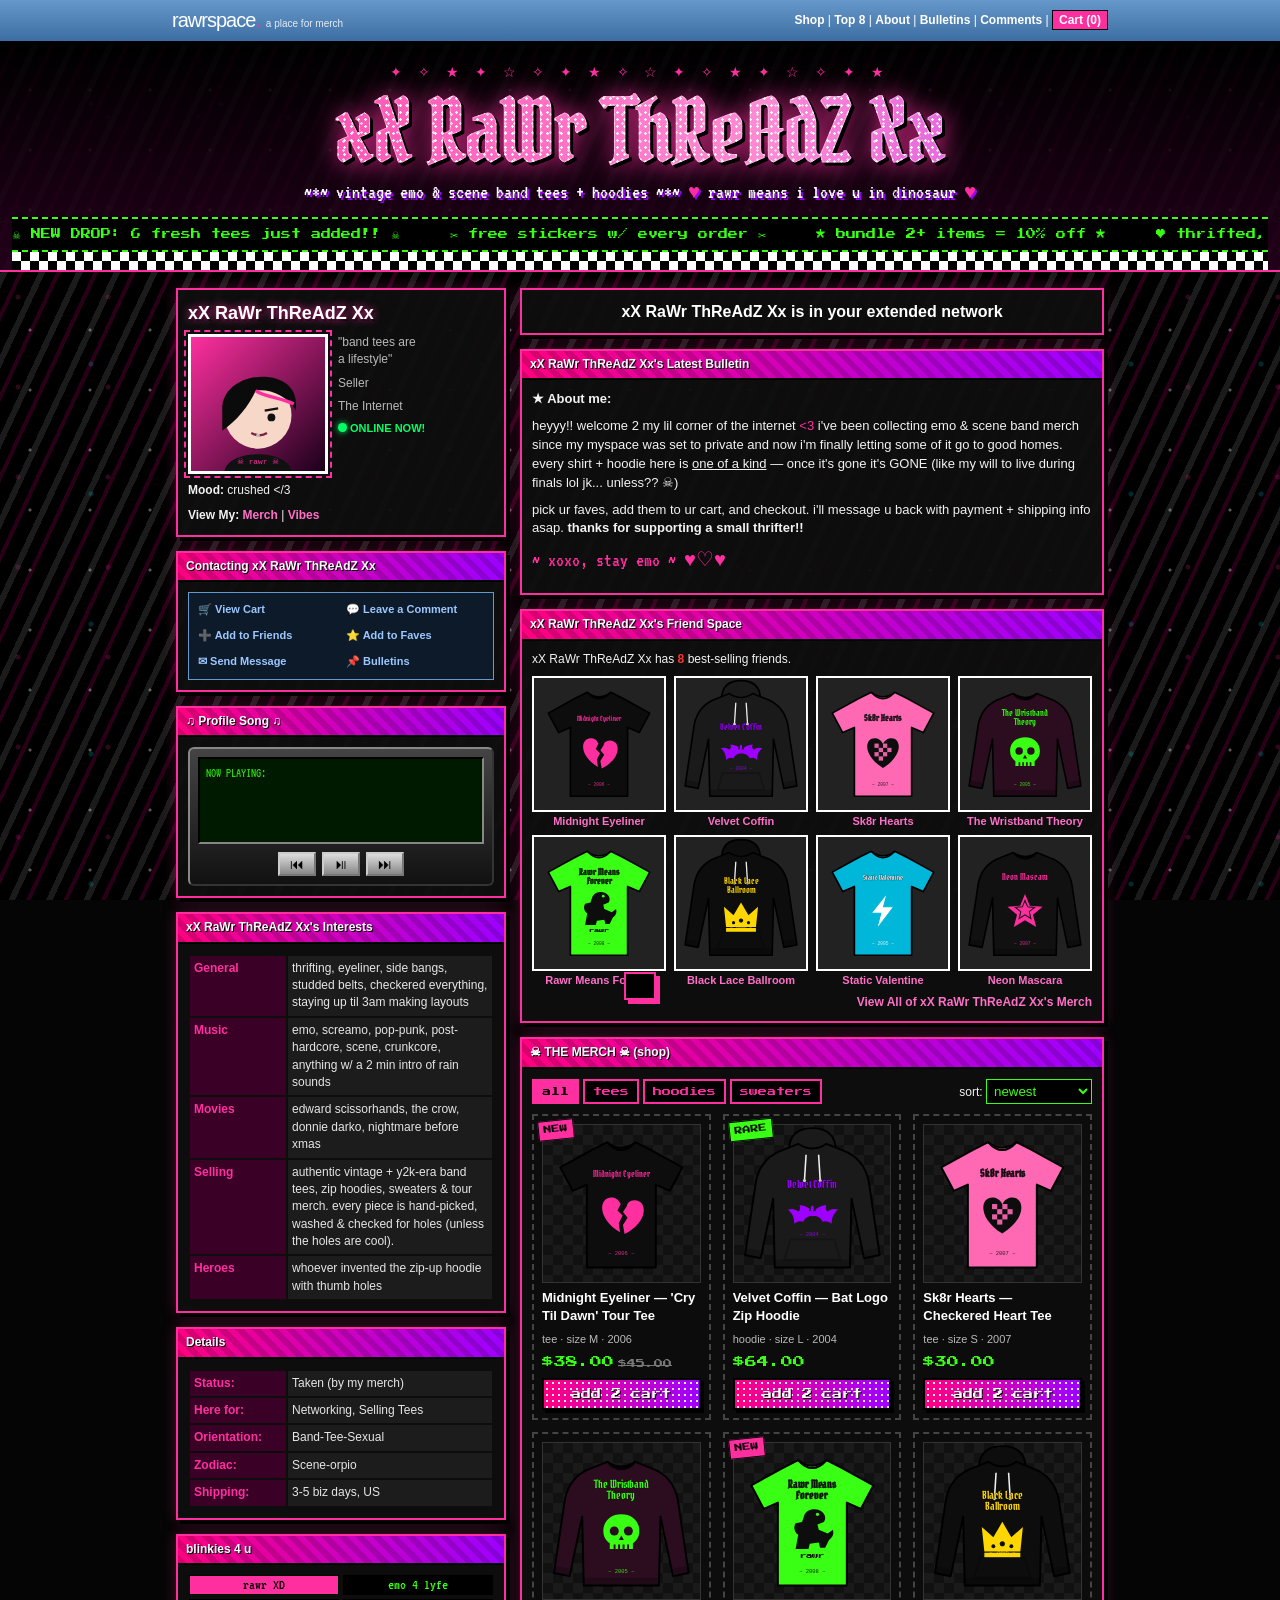
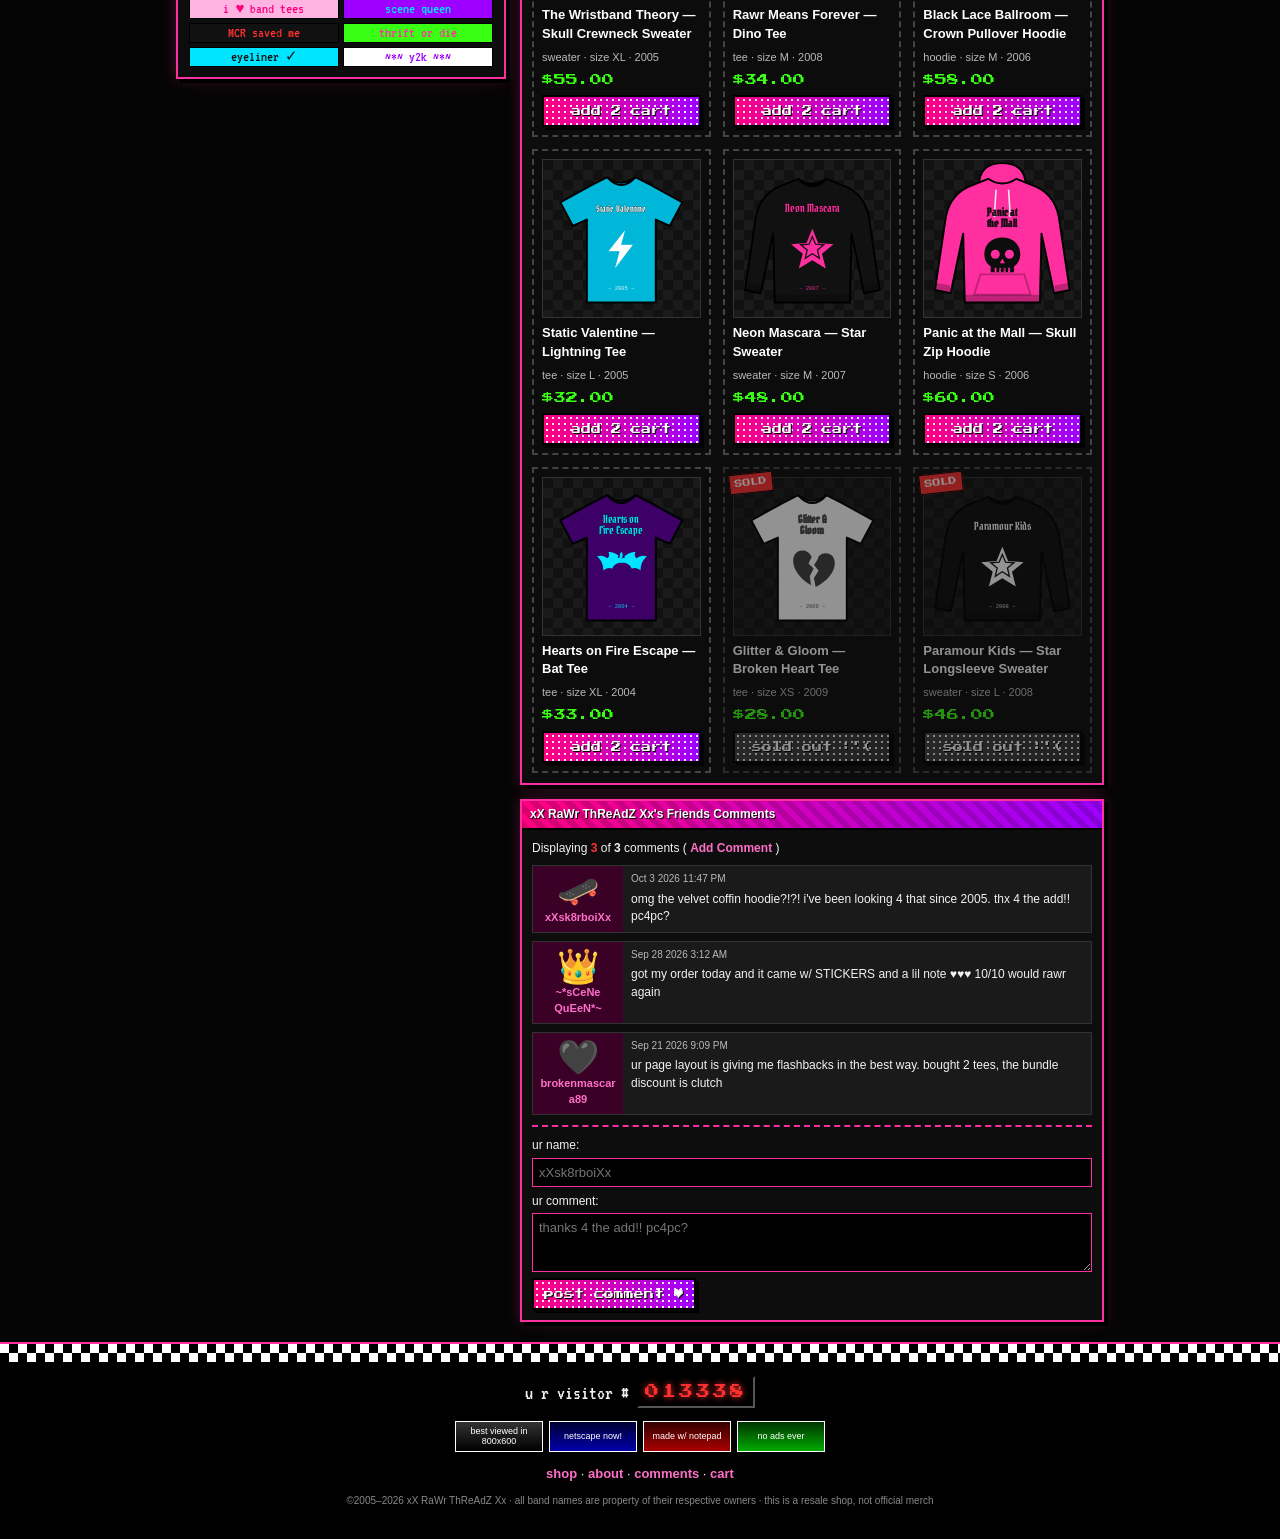
==== index.html @ 500e33b3 "Add y2k emo/scene MySpace-style merch shop Static site with profile layout, Top 8, filterable shop g" ====
<!DOCTYPE html>
<html lang="en">
<head>
<meta charset="UTF-8">
<meta name="viewport" content="width=device-width, initial-scale=1.0">
<title>xX~ RaWr ThReAdZ ~Xx :: emo band tees &amp; hoodies</title>
<meta name="description" content="y2k emo / scene band tees and hoodies. vintage, thrifted, loved. rawr means i love you in dinosaur.">
<link rel="preconnect" href="https://fonts.googleapis.com">
<link href="https://fonts.googleapis.com/css2?family=Pirata+One&family=Press+Start+2P&family=VT323&display=swap" rel="stylesheet">
<link rel="stylesheet" href="style.css">
</head>
<body>

<div id="sparkle-layer" aria-hidden="true"></div>

<!-- fake myspace top bar -->
<div class="topbar">
  <div class="topbar-inner">
    <span class="logo-ms">rawrspace<span class="dot">.</span><small>a place for merch</small></span>
    <nav class="toplinks">
      <a href="#shop">Shop</a> |
      <a href="#top8">Top 8</a> |
      <a href="#about">About</a> |
      <a href="#bulletin">Bulletins</a> |
      <a href="#comments">Comments</a> |
      <a href="#" class="cart-link" data-open-cart>Cart (<span class="cart-count">0</span>)</a>
    </nav>
  </div>
</div>

<!-- header -->
<header class="banner">
  <div class="stars-row" aria-hidden="true">✦ ✧ ★ ✦ ☆ ✧ ✦ ★ ✧ ☆ ✦ ✧ ★ ✦ ☆ ✧ ✦ ★</div>
  <h1 class="glitter-title" data-text="xX RaWr ThReAdZ Xx">xX RaWr ThReAdZ Xx</h1>
  <p class="subtitle">~*~ vintage emo &amp; scene band tees + hoodies ~*~ <span class="blink">♥</span> rawr means i love u in dinosaur <span class="blink">♥</span></p>
  <div class="marquee" aria-label="announcements">
    <div class="marquee-track">
      <span>☠ NEW DROP: 6 fresh tees just added!! ☠</span>
      <span>✂ free stickers w/ every order ✂</span>
      <span>★ bundle 2+ items = 10% off ★</span>
      <span>♥ thrifted, washed &amp; packed w/ luv ♥</span>
      <span>☠ NEW DROP: 6 fresh tees just added!! ☠</span>
      <span>✂ free stickers w/ every order ✂</span>
      <span>★ bundle 2+ items = 10% off ★</span>
      <span>♥ thrifted, washed &amp; packed w/ luv ♥</span>
    </div>
  </div>
  <div class="checker" aria-hidden="true"></div>
</header>

<main class="profile">

  <!-- LEFT COLUMN -->
  <aside class="col-left">

    <section class="box profile-card">
      <h2 class="name-tag">xX RaWr ThReAdZ Xx</h2>
      <div class="pfp-wrap">
        <div class="pfp" aria-label="profile picture">
          <svg viewBox="0 0 120 120" role="img" aria-label="emo kid with side bangs">
            <defs>
              <linearGradient id="pfpbg" x1="0" y1="0" x2="1" y2="1">
                <stop offset="0" stop-color="#ff2fa0"/><stop offset="1" stop-color="#1a001a"/>
              </linearGradient>
            </defs>
            <rect width="120" height="120" fill="url(#pfpbg)"/>
            <circle cx="60" cy="70" r="30" fill="#f6d7c8"/>
            <path d="M28 66 C 26 30, 92 24, 94 58 L 94 66 C 86 52, 70 46, 58 48 C 52 62, 40 76, 28 84 Z" fill="#0b0b0b"/>
            <path d="M58 48 C 66 54, 80 54, 92 60" stroke="#ff2fa0" stroke-width="3" fill="none"/>
            <circle cx="72" cy="72" r="3.5" fill="#111"/>
            <path d="M66 66 l12 -2" stroke="#111" stroke-width="2"/>
            <path d="M54 86 q8 4 14 0" stroke="#7a2140" stroke-width="2" fill="none"/>
            <circle cx="60" cy="88" r="1.6" fill="#c0c0c0"/>
            <path d="M30 120 C 34 100, 86 100, 90 120 Z" fill="#111"/>
            <text x="60" y="114" text-anchor="middle" font-size="7" fill="#ff2fa0" font-family="monospace">☠ rawr ☠</text>
          </svg>
        </div>
        <ul class="pfp-info">
          <li>"band tees are<br>a lifestyle"</li>
          <li>Seller</li>
          <li>The Internet</li>
          <li class="online"><span class="online-dot"></span> ONLINE NOW!</li>
        </ul>
      </div>
      <p class="mood"><b>Mood:</b> <span id="mood">angsty</span> <span id="mood-emoji">:'(</span></p>
      <p class="view-more"><b>View My:</b> <a href="#shop">Merch</a> | <a href="#about">Vibes</a></p>
    </section>

    <section class="box contact-box">
      <h3 class="box-head">Contacting xX RaWr ThReAdZ Xx</h3>
      <div class="contact-grid">
        <a href="#" data-open-cart>🛒 View Cart</a>
        <a href="#comments">💬 Leave a Comment</a>
        <a href="#" id="add-friend">➕ Add to Friends</a>
        <a href="#shop">⭐ Add to Faves</a>
        <a href="#" id="msg-link">✉ Send Message</a>
        <a href="#bulletin">📌 Bulletins</a>
      </div>
    </section>

    <section class="box">
      <h3 class="box-head">♫ Profile Song ♫</h3>
      <div class="player">
        <div class="player-screen">
          <div class="np-label">NOW PLAYING:</div>
          <div class="np-song"><span id="np-text">the black parade is dead (but my closet isn't)</span></div>
          <div class="eq" aria-hidden="true"><i></i><i></i><i></i><i></i><i></i><i></i><i></i><i></i></div>
        </div>
        <div class="player-btns">
          <button type="button" id="prev-song" aria-label="previous song">⏮</button>
          <button type="button" id="play-song" aria-label="play or pause">⏯</button>
          <button type="button" id="next-song" aria-label="next song">⏭</button>
        </div>
      </div>
    </section>

    <section class="box" id="about">
      <h3 class="box-head">xX RaWr ThReAdZ Xx's Interests</h3>
      <table class="interests">
        <tr><th>General</th><td>thrifting, eyeliner, side bangs, studded belts, checkered everything, staying up til 3am making layouts</td></tr>
        <tr><th>Music</th><td>emo, screamo, pop-punk, post-hardcore, scene, crunkcore, anything w/ a 2 min intro of rain sounds</td></tr>
        <tr><th>Movies</th><td>edward scissorhands, the crow, donnie darko, nightmare before xmas</td></tr>
        <tr><th>Selling</th><td>authentic vintage + y2k-era band tees, zip hoodies, sweaters &amp; tour merch. every piece is hand-picked, washed &amp; checked for holes (unless the holes are cool).</td></tr>
        <tr><th>Heroes</th><td>whoever invented the zip-up hoodie with thumb holes</td></tr>
      </table>
    </section>

    <section class="box">
      <h3 class="box-head">Details</h3>
      <table class="interests">
        <tr><th>Status:</th><td>Taken (by my merch)</td></tr>
        <tr><th>Here for:</th><td>Networking, Selling Tees</td></tr>
        <tr><th>Orientation:</th><td>Band-Tee-Sexual</td></tr>
        <tr><th>Zodiac:</th><td>Scene-orpio</td></tr>
        <tr><th>Shipping:</th><td>3-5 biz days, US</td></tr>
      </table>
    </section>

    <section class="box blinkies-box">
      <h3 class="box-head">blinkies 4 u</h3>
      <div class="blinkies">
        <span class="blinkie b1">rawr XD</span>
        <span class="blinkie b2">emo 4 lyfe</span>
        <span class="blinkie b3">i ♥ band tees</span>
        <span class="blinkie b4">scene queen</span>
        <span class="blinkie b5">MCR saved me</span>
        <span class="blinkie b6">thrift or die</span>
        <span class="blinkie b7">eyeliner ✓</span>
        <span class="blinkie b8">~*~ y2k ~*~</span>
      </div>
    </section>

  </aside>

  <!-- RIGHT COLUMN -->
  <div class="col-right">

    <section class="box network-box">
      <p class="network">xX RaWr ThReAdZ Xx is in your extended network</p>
    </section>

    <section class="box" id="bulletin">
      <h3 class="box-head">xX RaWr ThReAdZ Xx's Latest Bulletin</h3>
      <div class="blurb">
        <p><b>★ About me:</b></p>
        <p>heyyy!! welcome 2 my lil corner of the internet <span class="blink">&lt;3</span> i've been collecting emo &amp; scene band merch since my myspace was set to private and now i'm finally letting some of it go to good homes. every shirt + hoodie here is <u>one of a kind</u> — once it's gone it's GONE (like my will to live during finals lol jk... unless?? ☠)</p>
        <p>pick ur faves, add them to ur cart, and checkout. i'll message u back with payment + shipping info asap. <b>thanks for supporting a small thrifter!!</b></p>
        <p class="sig">~ xoxo, stay emo ~ <span class="sig-hearts">♥♡♥</span></p>
      </div>
    </section>

    <section class="box" id="top8">
      <h3 class="box-head">xX RaWr ThReAdZ Xx's Friend Space</h3>
      <p class="top8-count">xX RaWr ThReAdZ Xx has <b class="hot">8</b> best-selling friends.</p>
      <div class="top8" id="top8-grid"></div>
      <p class="view-all"><a href="#shop">View All of xX RaWr ThReAdZ Xx's Merch</a></p>
    </section>

    <section class="box" id="shop">
      <h3 class="box-head">☠ THE MERCH ☠ (shop)</h3>
      <div class="shop-controls">
        <div class="filters" role="group" aria-label="filter items">
          <button type="button" class="filter active" data-filter="all">all</button>
          <button type="button" class="filter" data-filter="tee">tees</button>
          <button type="button" class="filter" data-filter="hoodie">hoodies</button>
          <button type="button" class="filter" data-filter="sweater">sweaters</button>
        </div>
        <label class="sort">sort:
          <select id="sort">
            <option value="new">newest</option>
            <option value="low">$ low → high</option>
            <option value="high">$ high → low</option>
          </select>
        </label>
      </div>
      <div class="shop-grid" id="shop-grid"></div>
    </section>

    <section class="box" id="comments">
      <h3 class="box-head">xX RaWr ThReAdZ Xx's Friends Comments</h3>
      <p class="top8-count">Displaying <b class="hot" id="comment-count">0</b> of <b id="comment-total">0</b> comments ( <a href="#comment-form">Add Comment</a> )</p>
      <div id="comment-list"></div>
      <form id="comment-form" class="comment-form">
        <label>ur name: <input type="text" id="c-name" maxlength="30" placeholder="xXsk8rboiXx" required></label>
        <label>ur comment: <textarea id="c-text" maxlength="300" rows="3" placeholder="thanks 4 the add!! pc4pc?" required></textarea></label>
        <button type="submit" class="btn-glitter">post comment ♥</button>
      </form>
    </section>

  </div>
</main>

<footer class="footer">
  <div class="checker" aria-hidden="true"></div>
  <div class="counter-wrap">
    <span>u r visitor #</span>
    <span class="counter" id="counter">000000</span>
  </div>
  <p class="badges">
    <span class="badge">best viewed in 800x600</span>
    <span class="badge">netscape now!</span>
    <span class="badge">made w/ notepad</span>
    <span class="badge">no ads ever</span>
  </p>
  <p class="foot-links"><a href="#shop">shop</a> · <a href="#about">about</a> · <a href="#comments">comments</a> · <a href="#" data-open-cart>cart</a></p>
  <p class="copy">©2005–<span id="year"></span> xX RaWr ThReAdZ Xx · all band names are property of their respective owners · this is a resale shop, not official merch</p>
</footer>

<!-- cart drawer -->
<div class="cart-overlay" id="cart-overlay" hidden></div>
<aside class="cart" id="cart" aria-label="shopping cart" aria-hidden="true">
  <div class="cart-head">
    <span>☠ ur cart ☠</span>
    <button type="button" class="cart-close" id="cart-close" aria-label="close cart">✖</button>
  </div>
  <div class="cart-items" id="cart-items"></div>
  <div class="cart-foot">
    <div class="cart-line"><span>subtotal</span><span id="cart-subtotal">$0.00</span></div>
    <div class="cart-line discount" id="discount-line" hidden><span>bundle 10% off ♥</span><span id="cart-discount">-$0.00</span></div>
    <div class="cart-line"><span>shipping</span><span id="cart-shipping">$0.00</span></div>
    <div class="cart-line total"><span>TOTAL</span><span id="cart-total">$0.00</span></div>
    <button type="button" class="btn-glitter checkout" id="checkout">checkout xD</button>
    <p class="cart-note">ur order gets sent to me &amp; i'll reply w/ payment info (paypal / venmo / cashapp) ♥</p>
  </div>
</aside>

<!-- product modal -->
<div class="modal" id="modal" hidden>
  <div class="modal-box" role="dialog" aria-modal="true" aria-labelledby="modal-title">
    <div class="modal-titlebar">
      <span id="modal-title">item.exe</span>
      <button type="button" class="win-btn" id="modal-close" aria-label="close">✖</button>
    </div>
    <div class="modal-body" id="modal-body"></div>
  </div>
</div>

<div class="toast" id="toast" role="status" aria-live="polite"></div>

<script src="script.js"></script>
</body>
</html>
---- style.css ----
/* ~*~ RaWr ThReAdZ ~*~ hand-coded w/ luv ~*~ */

:root {
  --pink: #ff2fa0;
  --hot: #ff0080;
  --lime: #39ff14;
  --cyan: #00e5ff;
  --purple: #9d00ff;
  --black: #0a0a0a;
  --ink: #111;
  --box: #141414;
  --box-head: #ff2fa0;
  --text: #f2f2f2;
  --muted: #b9b9b9;
  --link: #ff6fc8;
  --ms-blue: #6698cb;
}

* { box-sizing: border-box; }

html { scroll-behavior: smooth; }

body {
  margin: 0;
  color: var(--text);
  font-family: Verdana, Tahoma, Arial, sans-serif;
  font-size: 13px;
  line-height: 1.45;
  background-color: #050505;
  /* zebra / checker / stars all at once bc why not */
  background-image:
    radial-gradient(circle at 20% 30%, rgba(255,47,160,.18) 0 2px, transparent 3px),
    radial-gradient(circle at 70% 80%, rgba(0,229,255,.18) 0 2px, transparent 3px),
    radial-gradient(circle at 50% 50%, rgba(255,255,255,.35) 0 1px, transparent 2px),
    repeating-linear-gradient(115deg, #000 0 14px, #1b1b1b 14px 20px, #000 20px 30px, #2a0018 30px 34px);
  background-size: 90px 90px, 130px 130px, 60px 60px, auto;
  background-attachment: fixed;
  overflow-x: hidden;
  cursor: url("data:image/svg+xml;utf8,<svg xmlns='http://www.w3.org/2000/svg' width='24' height='24'><text y='18' font-size='18'>🖤</text></svg>") 4 4, auto;
}

a { color: var(--link); text-decoration: none; font-weight: bold; }
a:hover { color: var(--lime); text-decoration: underline wavy; }

#sparkle-layer { position: fixed; inset: 0; pointer-events: none; z-index: 999; overflow: hidden; }
.sparkle {
  position: absolute;
  font-size: 14px;
  animation: sparkle-fall 900ms ease-out forwards;
  text-shadow: 0 0 6px currentColor;
}
@keyframes sparkle-fall {
  to { transform: translateY(40px) scale(.2) rotate(180deg); opacity: 0; }
}

/* ===== top bar ===== */
.topbar {
  background: linear-gradient(#3b5998, #2b4170);
  background: linear-gradient(#6698cb, #3d6ea3);
  border-bottom: 3px solid #000;
}
.topbar-inner {
  max-width: 960px;
  margin: 0 auto;
  padding: 6px 12px;
  display: flex;
  flex-wrap: wrap;
  align-items: center;
  justify-content: space-between;
  gap: 6px;
}
.logo-ms {
  font-family: Arial Black, Arial, sans-serif;
  font-size: 20px;
  color: #fff;
  letter-spacing: -1px;
}
.logo-ms .dot { color: var(--pink); }
.logo-ms small { font-family: Verdana, sans-serif; font-size: 10px; letter-spacing: 0; margin-left: 6px; opacity: .85; }
.toplinks { color: #fff; font-size: 12px; }
.toplinks a { color: #fff; }
.toplinks a:hover { color: var(--lime); }
.cart-link { background: var(--pink); padding: 2px 6px; border: 1px solid #000; }

/* ===== banner ===== */
.banner {
  text-align: center;
  padding: 18px 12px 0;
  background: linear-gradient(180deg, rgba(0,0,0,.85), rgba(40,0,30,.85));
  border-bottom: 2px solid var(--pink);
}
.stars-row {
  color: var(--pink);
  letter-spacing: 6px;
  white-space: nowrap;
  overflow: hidden;
  font-size: 14px;
  animation: hue 4s linear infinite;
}
@keyframes hue { to { filter: hue-rotate(360deg); } }

.glitter-title {
  font-family: "Pirata One", "Old English Text MT", serif;
  font-weight: 400;
  font-size: clamp(38px, 9vw, 86px);
  margin: 6px 0 2px;
  line-height: 1;
  background:
    radial-gradient(circle, #fff 0 1px, transparent 1.5px) 0 0 / 7px 7px,
    radial-gradient(circle, #ffd1ec 0 1px, transparent 1.5px) 3px 4px / 9px 9px,
    linear-gradient(90deg, #ff2fa0, #ff8ad4, #9d00ff, #00e5ff, #39ff14, #ff2fa0);
  background-size: 7px 7px, 9px 9px, 300% 100%;
  -webkit-background-clip: text;
  background-clip: text;
  color: transparent;
  -webkit-text-stroke: 1px rgba(255,255,255,.4);
  filter: drop-shadow(3px 3px 0 #000) drop-shadow(0 0 12px rgba(255,47,160,.7));
  animation: glitter 3s linear infinite, shimmer 1.2s steps(2) infinite;
}
@keyframes glitter { to { background-position: 0 0, 3px 4px, 300% 0; } }
@keyframes shimmer { 50% { -webkit-text-stroke-color: rgba(255,255,255,.9); } }

.subtitle {
  font-family: "VT323", monospace;
  font-size: 20px;
  color: #fff;
  margin: 4px 0 10px;
  text-shadow: 2px 2px 0 var(--purple);
}
.blink { animation: blink 1s steps(1) infinite; color: var(--pink); }
@keyframes blink { 50% { opacity: 0; } }

.marquee {
  overflow: hidden;
  background: #000;
  border-top: 2px dashed var(--lime);
  border-bottom: 2px dashed var(--lime);
  font-family: "Press Start 2P", monospace;
  font-size: 10px;
  color: var(--lime);
  padding: 8px 0;
}
.marquee-track {
  display: inline-flex;
  gap: 50px;
  white-space: nowrap;
  animation: scroll 28s linear infinite;
}
.marquee:hover .marquee-track { animation-play-state: paused; }
@keyframes scroll { from { transform: translateX(0); } to { transform: translateX(-50%); } }

.checker {
  height: 18px;
  background:
    conic-gradient(#000 25%, #fff 0 50%, #000 0 75%, #fff 0) 0 0 / 18px 18px;
}

/* ===== layout ===== */
.profile {
  max-width: 960px;
  margin: 16px auto;
  padding: 0 16px;
  display: grid;
  grid-template-columns: 330px 1fr;
  gap: 14px;
  align-items: start;
}
.col-left, .col-right { display: flex; flex-direction: column; gap: 14px; min-width: 0; }

.box {
  background: rgba(14,14,14,.94);
  border: 2px solid var(--pink);
  box-shadow: 4px 4px 0 #000, 0 0 14px rgba(255,47,160,.25);
  padding: 10px;
}
.box-head {
  margin: -10px -10px 10px;
  padding: 5px 8px;
  font-size: 12px;
  font-weight: bold;
  color: #fff;
  background:
    repeating-linear-gradient(45deg, rgba(0,0,0,.15) 0 6px, transparent 6px 12px),
    linear-gradient(90deg, var(--hot), var(--purple));
  border-bottom: 2px solid #000;
  text-shadow: 1px 1px 0 #000;
}

/* profile card */
.name-tag {
  margin: 0 0 8px;
  font-size: 18px;
  color: #fff;
  text-shadow: 0 0 8px var(--pink), 2px 2px 0 #000;
}
.pfp-wrap { display: flex; gap: 10px; }
.pfp {
  flex: 0 0 140px;
  height: 140px;
  border: 3px solid #fff;
  outline: 2px dashed var(--pink);
  outline-offset: 2px;
  overflow: hidden;
}
.pfp svg { width: 100%; height: 100%; display: block; }
.pfp-info { list-style: none; margin: 0; padding: 0; font-size: 12px; color: var(--muted); }
.pfp-info li { margin-bottom: 6px; }
.online { color: #00ff66 !important; font-weight: bold; font-size: 11px; }
.online-dot {
  display: inline-block; width: 9px; height: 9px; border-radius: 50%;
  background: #00ff66; box-shadow: 0 0 6px #00ff66; animation: blink 1.2s steps(1) infinite;
}
.mood, .view-more { margin: 8px 0 0; font-size: 12px; }

.contact-grid {
  display: grid;
  grid-template-columns: 1fr 1fr;
  gap: 4px;
  border: 1px solid var(--ms-blue);
  padding: 6px;
  background: #0d1a2a;
}
.contact-grid a { font-size: 11px; color: #9cc8ff; padding: 3px; }
.contact-grid a:hover { background: #18304d; }

/* player */
.player {
  background: linear-gradient(#444, #111);
  border: 2px outset #888;
  padding: 8px;
  border-radius: 6px;
}
.player-screen {
  background: #001a00;
  border: 2px inset #333;
  padding: 6px;
  font-family: "VT323", monospace;
  color: var(--lime);
  font-size: 18px;
  overflow: hidden;
}
.np-label { font-size: 13px; opacity: .8; }
.np-song { white-space: nowrap; overflow: hidden; }
.np-song span { display: inline-block; padding-left: 100%; animation: scroll-song 10s linear infinite; }
.player.paused .np-song span, .player.paused .eq i { animation-play-state: paused; }
@keyframes scroll-song { to { transform: translateX(-100%); } }
.eq { display: flex; gap: 3px; align-items: flex-end; height: 22px; margin-top: 4px; }
.eq i { flex: 1; background: linear-gradient(var(--pink), var(--lime)); animation: eq .6s ease-in-out infinite alternate; }
.eq i:nth-child(2n) { animation-duration: .45s; }
.eq i:nth-child(3n) { animation-duration: .8s; }
.eq i:nth-child(5n) { animation-duration: .35s; }
@keyframes eq { from { height: 10%; } to { height: 100%; } }
.player-btns { display: flex; justify-content: center; gap: 6px; margin-top: 8px; }
.player-btns button {
  font-size: 14px; background: linear-gradient(#ddd, #888); border: 2px outset #ccc;
  padding: 2px 10px; cursor: pointer;
}
.player-btns button:active { border-style: inset; }

/* interests table */
.interests { width: 100%; border-collapse: separate; border-spacing: 2px; font-size: 12px; }
.interests th {
  width: 32%;
  text-align: left;
  vertical-align: top;
  background: #3a0026;
  color: var(--pink);
  padding: 4px;
}
.interests td { background: #1c1c1c; padding: 4px; color: #e6e6e6; }

/* blinkies */
.blinkies { display: flex; flex-wrap: wrap; gap: 4px; justify-content: center; }
.blinkie {
  width: 150px; height: 20px; line-height: 18px;
  font-family: "VT323", monospace; font-size: 15px; text-align: center;
  border: 1px solid #000;
  animation: blinkie 0.8s steps(1) infinite;
}
.b1 { --a: #ff2fa0; --b: #000; } .b2 { --a: #000; --b: #39ff14; }
.b3 { --a: #ffb3e0; --b: #ff0080; } .b4 { --a: #9d00ff; --b: #00e5ff; }
.b5 { --a: #111; --b: #ff3030; } .b6 { --a: #39ff14; --b: #ff2fa0; }
.b7 { --a: #00e5ff; --b: #111; } .b8 { --a: #fff; --b: #9d00ff; }
.blinkie { background: var(--a); color: var(--b); }
@keyframes blinkie { 50% { background: var(--b); color: var(--a); } }

/* right column */
.network-box { text-align: center; }
.network { margin: 0; font-size: 16px; font-weight: bold; color: #fff; }

.blurb p { margin: 0 0 8px; }
.sig { font-family: "VT323", monospace; font-size: 20px; color: var(--pink); }
.sig-hearts { animation: blink 1s steps(1) infinite; }

.top8-count { margin: 0 0 8px; font-size: 12px; }
.hot { color: #ff3333; }

.top8 { display: grid; grid-template-columns: repeat(4, 1fr); gap: 8px; }
.friend {
  text-align: center;
  font-size: 11px;
  cursor: pointer;
  background: none;
  border: none;
  color: var(--link);
  padding: 0;
  font-family: inherit;
}
.friend .thumb {
  aspect-ratio: 1;
  border: 2px solid #fff;
  margin-bottom: 3px;
  background: #222;
  transition: transform .15s;
}
.friend:hover .thumb { transform: rotate(-3deg) scale(1.05); border-color: var(--lime); }
.friend b { display: block; overflow: hidden; text-overflow: ellipsis; white-space: nowrap; }
.view-all { text-align: right; margin: 8px 0 0; font-size: 12px; }

/* shop */
.shop-controls {
  display: flex; flex-wrap: wrap; justify-content: space-between; align-items: center;
  gap: 8px; margin-bottom: 10px;
}
.filters { display: flex; flex-wrap: wrap; gap: 4px; }
.filter {
  font-family: "Press Start 2P", monospace; font-size: 9px;
  background: #000; color: var(--pink); border: 2px solid var(--pink);
  padding: 6px 8px; cursor: pointer;
}
.filter.active, .filter:hover { background: var(--pink); color: #000; }
.sort { font-size: 12px; }
.sort select { background: #000; color: var(--lime); border: 1px solid var(--lime); font-family: inherit; padding: 3px; }

.shop-grid { display: grid; grid-template-columns: repeat(auto-fill, minmax(170px, 1fr)); gap: 12px; }
.card {
  background: #0c0c0c;
  border: 2px dashed #444;
  padding: 8px;
  display: flex; flex-direction: column; gap: 6px;
  position: relative;
  transition: border-color .15s, transform .15s;
}
.card:hover { border-color: var(--lime); transform: translateY(-2px); }
.card .img {
  aspect-ratio: 1;
  background:
    conic-gradient(#1a1a1a 25%, #111 0 50%, #1a1a1a 0 75%, #111 0) 0 0 / 20px 20px;
  border: 1px solid #333;
  cursor: zoom-in;
  display: block; width: 100%; padding: 0;
}
.card .img svg { width: 100%; height: 100%; display: block; }
.card h4 { margin: 0; font-size: 13px; color: #fff; }
.card .meta { font-size: 11px; color: var(--muted); }
.card .price { font-family: "Press Start 2P", monospace; font-size: 12px; color: var(--lime); }
.card .price s { color: #777; font-size: 9px; margin-left: 4px; }
.tag {
  position: absolute; top: 4px; left: 4px; z-index: 1;
  font-family: "Press Start 2P", monospace; font-size: 8px;
  padding: 3px 5px; background: var(--pink); color: #000; border: 1px solid #000;
  transform: rotate(-6deg);
}
.tag.sold { background: #ff3030; color: #fff; }
.tag.rare { background: var(--lime); }
.card.is-sold { opacity: .55; }
.card.is-sold .img { filter: grayscale(1); }

.btn-glitter {
  font-family: "Press Start 2P", monospace;
  font-size: 10px;
  color: #fff;
  padding: 9px 10px;
  border: 2px solid #000;
  cursor: pointer;
  text-shadow: 1px 1px 0 #000;
  background:
    radial-gradient(circle, rgba(255,255,255,.9) 0 1px, transparent 1.5px) 0 0 / 6px 6px,
    linear-gradient(90deg, var(--hot), var(--purple), var(--hot));
  background-size: 6px 6px, 200% 100%;
  box-shadow: 3px 3px 0 #000;
  animation: btn-shine 2s linear infinite;
}
.btn-glitter:hover { filter: brightness(1.2); }
.btn-glitter:active { transform: translate(2px, 2px); box-shadow: 1px 1px 0 #000; }
.btn-glitter:disabled { filter: grayscale(1); cursor: not-allowed; animation: none; }
@keyframes btn-shine { to { background-position: 6px 6px, 200% 0; } }

/* comments */
.comment {
  display: grid; grid-template-columns: 90px 1fr; gap: 0;
  margin-bottom: 8px; border: 1px solid #333;
}
.comment .who {
  background: #3a0026; padding: 6px; text-align: center; font-size: 11px;
  word-break: break-word;
}
.comment .who .av { font-size: 34px; display: block; line-height: 1.1; }
.comment .what { background: #1a1a1a; padding: 6px 8px; font-size: 12px; }
.comment .when { color: var(--muted); font-size: 10px; display: block; margin-bottom: 4px; }
.comment-form { display: flex; flex-direction: column; gap: 6px; margin-top: 10px; border-top: 2px dashed var(--pink); padding-top: 10px; }
.comment-form label { display: flex; flex-direction: column; gap: 3px; font-size: 12px; }
.comment-form input, .comment-form textarea {
  font-family: inherit; font-size: 13px;
  background: #000; color: var(--lime); border: 1px solid var(--pink); padding: 6px;
}
.comment-form button { align-self: flex-start; }

/* footer */
.footer {
  text-align: center;
  background: rgba(0,0,0,.9);
  border-top: 2px solid var(--pink);
  padding-bottom: 20px;
  margin-top: 20px;
}
.counter-wrap { margin: 14px 0 8px; font-family: "VT323", monospace; font-size: 20px; }
.counter {
  display: inline-block;
  background: #000; color: #ff3030;
  font-family: "Press Start 2P", monospace; font-size: 14px;
  border: 2px inset #555; padding: 4px 6px; letter-spacing: 3px;
  text-shadow: 0 0 6px #ff3030;
}
.badges { display: flex; flex-wrap: wrap; justify-content: center; gap: 6px; padding: 0 12px; }
.badge {
  width: 88px; height: 31px; display: inline-flex; align-items: center; justify-content: center;
  font-size: 9px; line-height: 1.1; text-align: center; padding: 2px;
  border: 1px solid #fff; background: linear-gradient(#333, #000); color: #fff;
}
.badge:nth-child(2) { background: linear-gradient(#003, #00a); }
.badge:nth-child(3) { background: linear-gradient(#300, #a00); }
.badge:nth-child(4) { background: linear-gradient(#030, #0a0); }
.foot-links { margin: 8px 0; }
.copy { font-size: 10px; color: #888; padding: 0 16px; }

/* cart drawer */
.cart-overlay { position: fixed; inset: 0; background: rgba(0,0,0,.6); z-index: 50; }
.cart {
  position: fixed; top: 0; right: 0; bottom: 0;
  width: min(380px, 100%);
  background: #0b0b0b;
  border-left: 3px solid var(--pink);
  z-index: 51;
  transform: translateX(100%);
  transition: transform .25s ease;
  display: flex; flex-direction: column;
}
.cart.open { transform: translateX(0); }
.cart-head {
  display: flex; justify-content: space-between; align-items: center;
  padding: 12px; font-family: "Press Start 2P", monospace; font-size: 12px;
  background: linear-gradient(90deg, var(--hot), var(--purple));
  border-bottom: 2px solid #000;
}
.cart-close { background: #000; color: #fff; border: 1px solid #fff; cursor: pointer; font-size: 14px; padding: 2px 7px; }
.cart-items { flex: 1; overflow-y: auto; padding: 10px; }
.cart-empty { text-align: center; color: var(--muted); font-family: "VT323", monospace; font-size: 22px; margin-top: 40px; }
.cart-item {
  display: grid; grid-template-columns: 60px 1fr auto; gap: 8px; align-items: center;
  border-bottom: 1px dashed #333; padding: 8px 0;
}
.cart-item .ci-img { width: 60px; height: 60px; background: #1a1a1a; border: 1px solid #333; }
.cart-item .ci-img svg { width: 100%; height: 100%; display: block; }
.cart-item .ci-name { font-size: 12px; font-weight: bold; }
.cart-item .ci-meta { font-size: 11px; color: var(--muted); }
.cart-item .ci-price { font-family: "Press Start 2P", monospace; font-size: 10px; color: var(--lime); text-align: right; }
.ci-remove { background: none; border: none; color: #ff5a5a; cursor: pointer; font-size: 11px; padding: 0; margin-top: 4px; font-family: inherit; }
.cart-foot { padding: 12px; border-top: 2px solid var(--pink); background: #111; }
.cart-line { display: flex; justify-content: space-between; font-size: 12px; margin-bottom: 4px; }
.cart-line.discount { color: var(--lime); }
.cart-line.total { font-family: "Press Start 2P", monospace; font-size: 12px; color: var(--pink); margin: 8px 0 10px; }
.checkout { width: 100%; font-size: 12px; padding: 12px; }
.cart-note { font-size: 10px; color: var(--muted); margin: 8px 0 0; text-align: center; }

/* modal (windows xp-ish) */
.modal {
  position: fixed; inset: 0; z-index: 60;
  background: rgba(0,0,0,.7);
  display: flex; align-items: center; justify-content: center;
  padding: 16px;
}
.modal[hidden] { display: none; }
.modal-box {
  width: min(680px, 100%);
  max-height: 92vh; overflow-y: auto;
  background: #ece9d8;
  color: #111;
  border: 3px solid #0a246a;
  border-radius: 8px 8px 0 0;
  box-shadow: 8px 8px 0 #000;
}
.modal-titlebar {
  display: flex; justify-content: space-between; align-items: center;
  background: linear-gradient(#0a5fd8, #0941a8);
  color: #fff; font-weight: bold; padding: 5px 6px 5px 10px;
  font-family: Tahoma, sans-serif; font-size: 13px;
  position: sticky; top: 0;
}
.win-btn {
  background: linear-gradient(#e86a4b, #c63d1e); color: #fff;
  border: 1px solid #fff; border-radius: 3px; cursor: pointer; font-size: 12px; padding: 1px 6px;
}
.modal-body { display: grid; grid-template-columns: 1fr 1fr; gap: 14px; padding: 14px; }
.modal-body .m-img {
  border: 2px inset #aaa;
  background: conic-gradient(#222 25%, #161616 0 50%, #222 0 75%, #161616 0) 0 0 / 24px 24px;
}
.modal-body .m-img svg { width: 100%; display: block; }
.modal-body h3 { margin: 0 0 4px; font-size: 18px; }
.modal-body .m-price { font-family: "Press Start 2P", monospace; color: #c4006a; font-size: 14px; margin: 6px 0; }
.modal-body .m-desc { font-size: 12px; }
.modal-body dl { display: grid; grid-template-columns: auto 1fr; gap: 2px 8px; font-size: 12px; margin: 8px 0; }
.modal-body dt { font-weight: bold; }
.modal-body dd { margin: 0; }
.modal-body .btn-glitter { width: 100%; margin-top: 6px; }

/* toast */
.toast {
  position: fixed; left: 50%; bottom: 20px; transform: translateX(-50%) translateY(120px);
  background: #000; color: var(--lime); border: 2px solid var(--pink);
  font-family: "Press Start 2P", monospace; font-size: 10px; padding: 12px 14px;
  z-index: 80; transition: transform .25s; box-shadow: 4px 4px 0 var(--pink);
  max-width: calc(100% - 32px); text-align: center;
}
.toast.show { transform: translateX(-50%) translateY(0); }

/* phones ~ the 2005 version of this site did NOT do this lol */
@media (max-width: 760px) {
  .profile { grid-template-columns: 1fr; }
  .col-right { order: -1; }
  .col-left { order: 0; }
  .topbar-inner { justify-content: center; text-align: center; }
  .toplinks { font-size: 11px; }
  .modal-body { grid-template-columns: 1fr; }
}
@media (max-width: 420px) {
  .top8 { grid-template-columns: repeat(2, 1fr); }
  .shop-grid { grid-template-columns: 1fr 1fr; gap: 8px; }
  .card .price { font-size: 10px; }
  .pfp { flex-basis: 110px; height: 110px; }
  .blinkie { width: calc(50% - 4px); }
}

@media (prefers-reduced-motion: reduce) {
  *, *::before, *::after { animation: none !important; transition: none !important; }
}
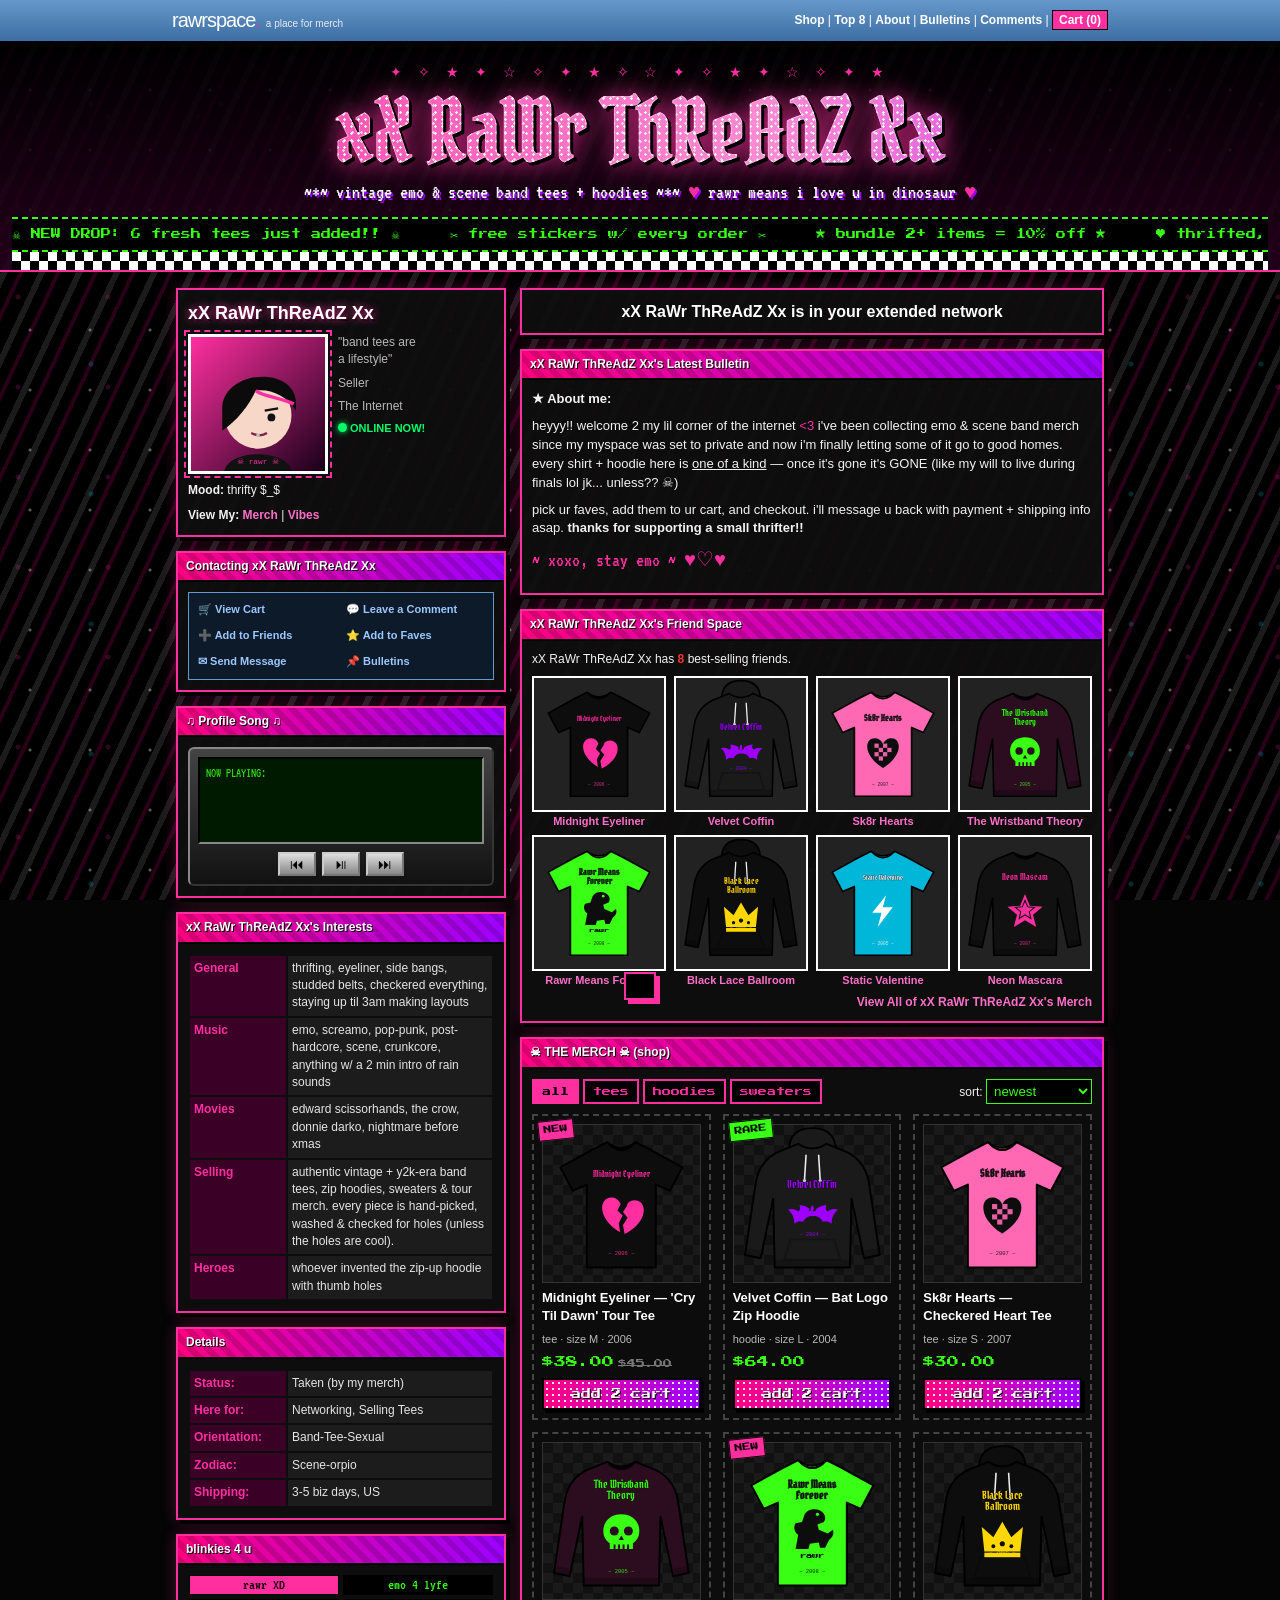
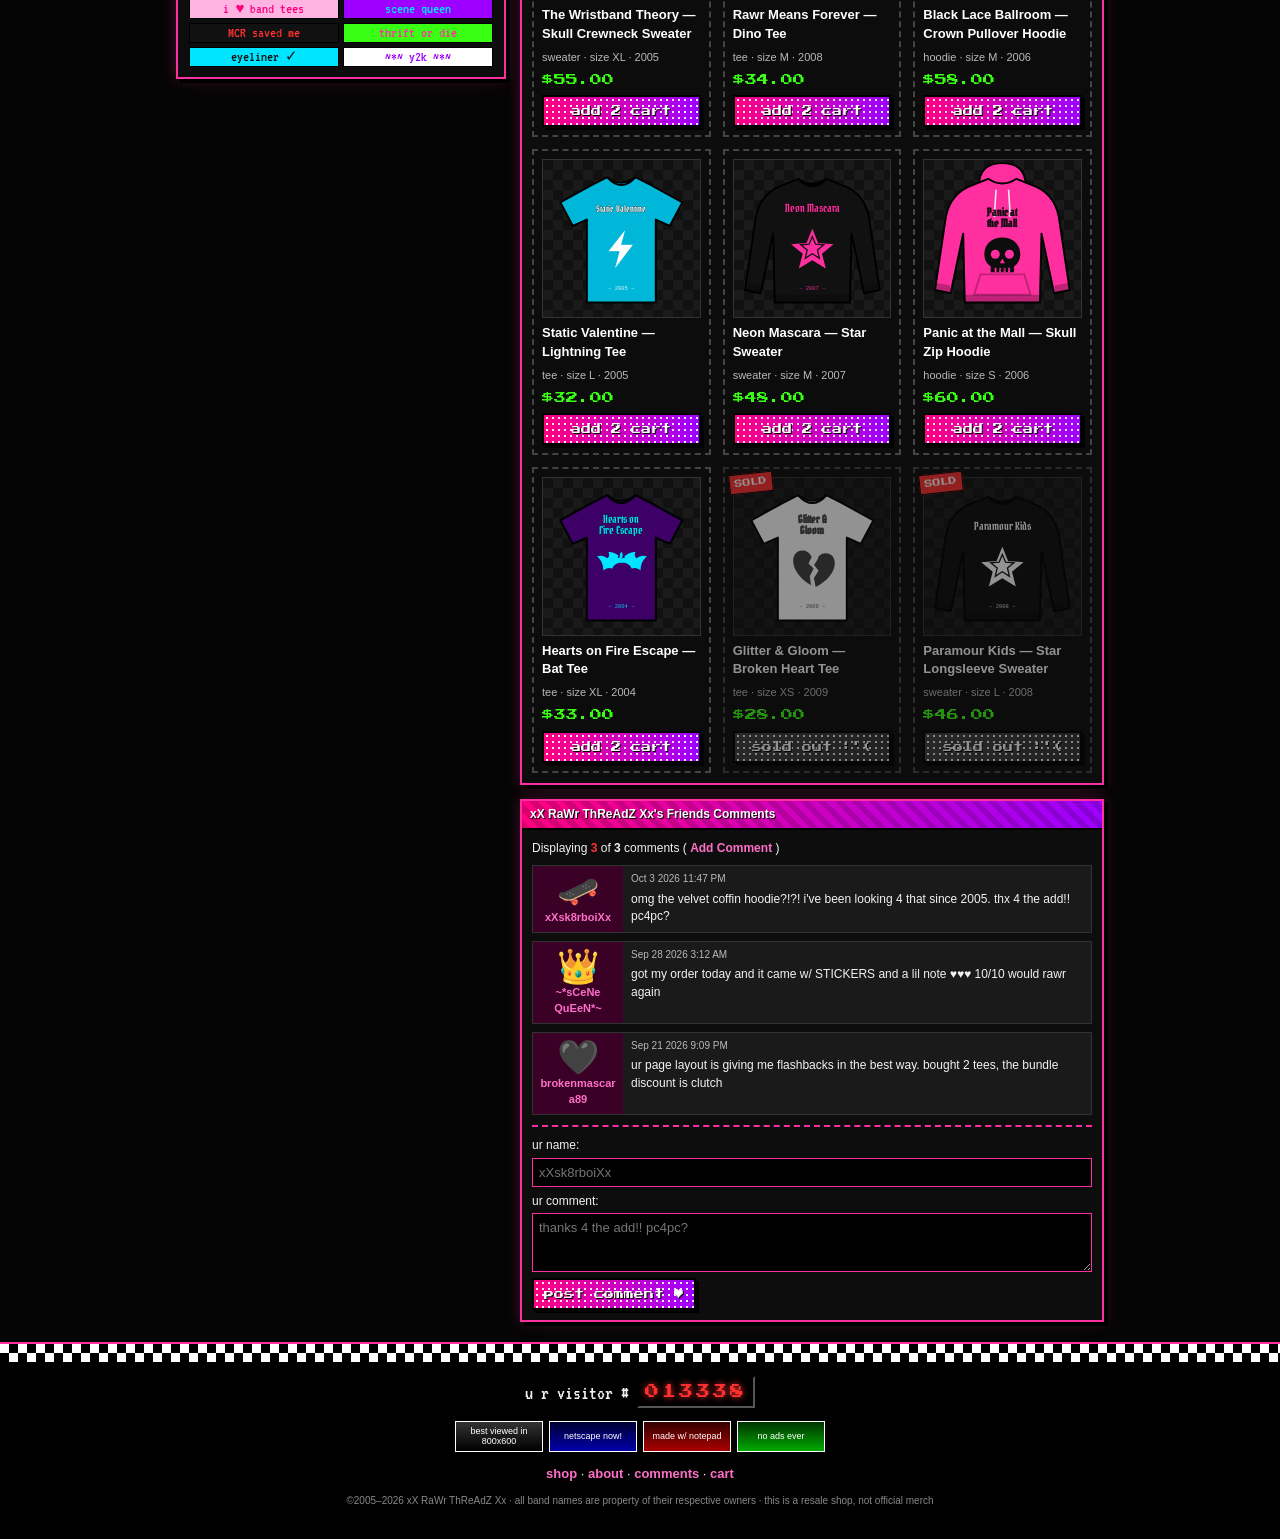
==== commit 820b22ba: "Show order summary with copy button at checkout Email-app links don't open for every buyer, so check" ====
--- a/index.html
+++ b/index.html
@@ -240,7 +240,7 @@
     <div class="cart-line"><span>shipping</span><span id="cart-shipping">$0.00</span></div>
     <div class="cart-line total"><span>TOTAL</span><span id="cart-total">$0.00</span></div>
     <button type="button" class="btn-glitter checkout" id="checkout">checkout xD</button>
-    <p class="cart-note">ur order gets sent to me &amp; i'll reply w/ payment info (paypal / venmo / cashapp) ♥</p>
+    <p class="cart-note">send me ur order &amp; i'll reply w/ payment info (paypal / venmo / cashapp) ♥</p>
   </div>
 </aside>
 
--- a/style.css
+++ b/style.css
@@ -545,3 +545,15 @@
 @media (prefers-reduced-motion: reduce) {
   *, *::before, *::after { animation: none !important; transition: none !important; }
 }
+
+/* checkout window */
+.modal-body:has(.checkout-box) { grid-template-columns: 1fr; }
+.checkout-box h3 { margin: 0 0 6px; }
+.select-me { user-select: all; color: #c4006a; word-break: break-all; }
+.order-text {
+  width: 100%; font-family: "VT323", monospace; font-size: 16px;
+  background: #000; color: var(--lime); border: 2px inset #aaa; padding: 8px; resize: vertical;
+}
+.checkout-actions { display: flex; flex-wrap: wrap; gap: 8px; margin-top: 8px; }
+.checkout-actions .btn-glitter { width: auto; margin: 0; text-decoration: none; display: inline-block; }
+.checkout-actions a.btn-glitter:hover { color: #fff; text-decoration: none; }
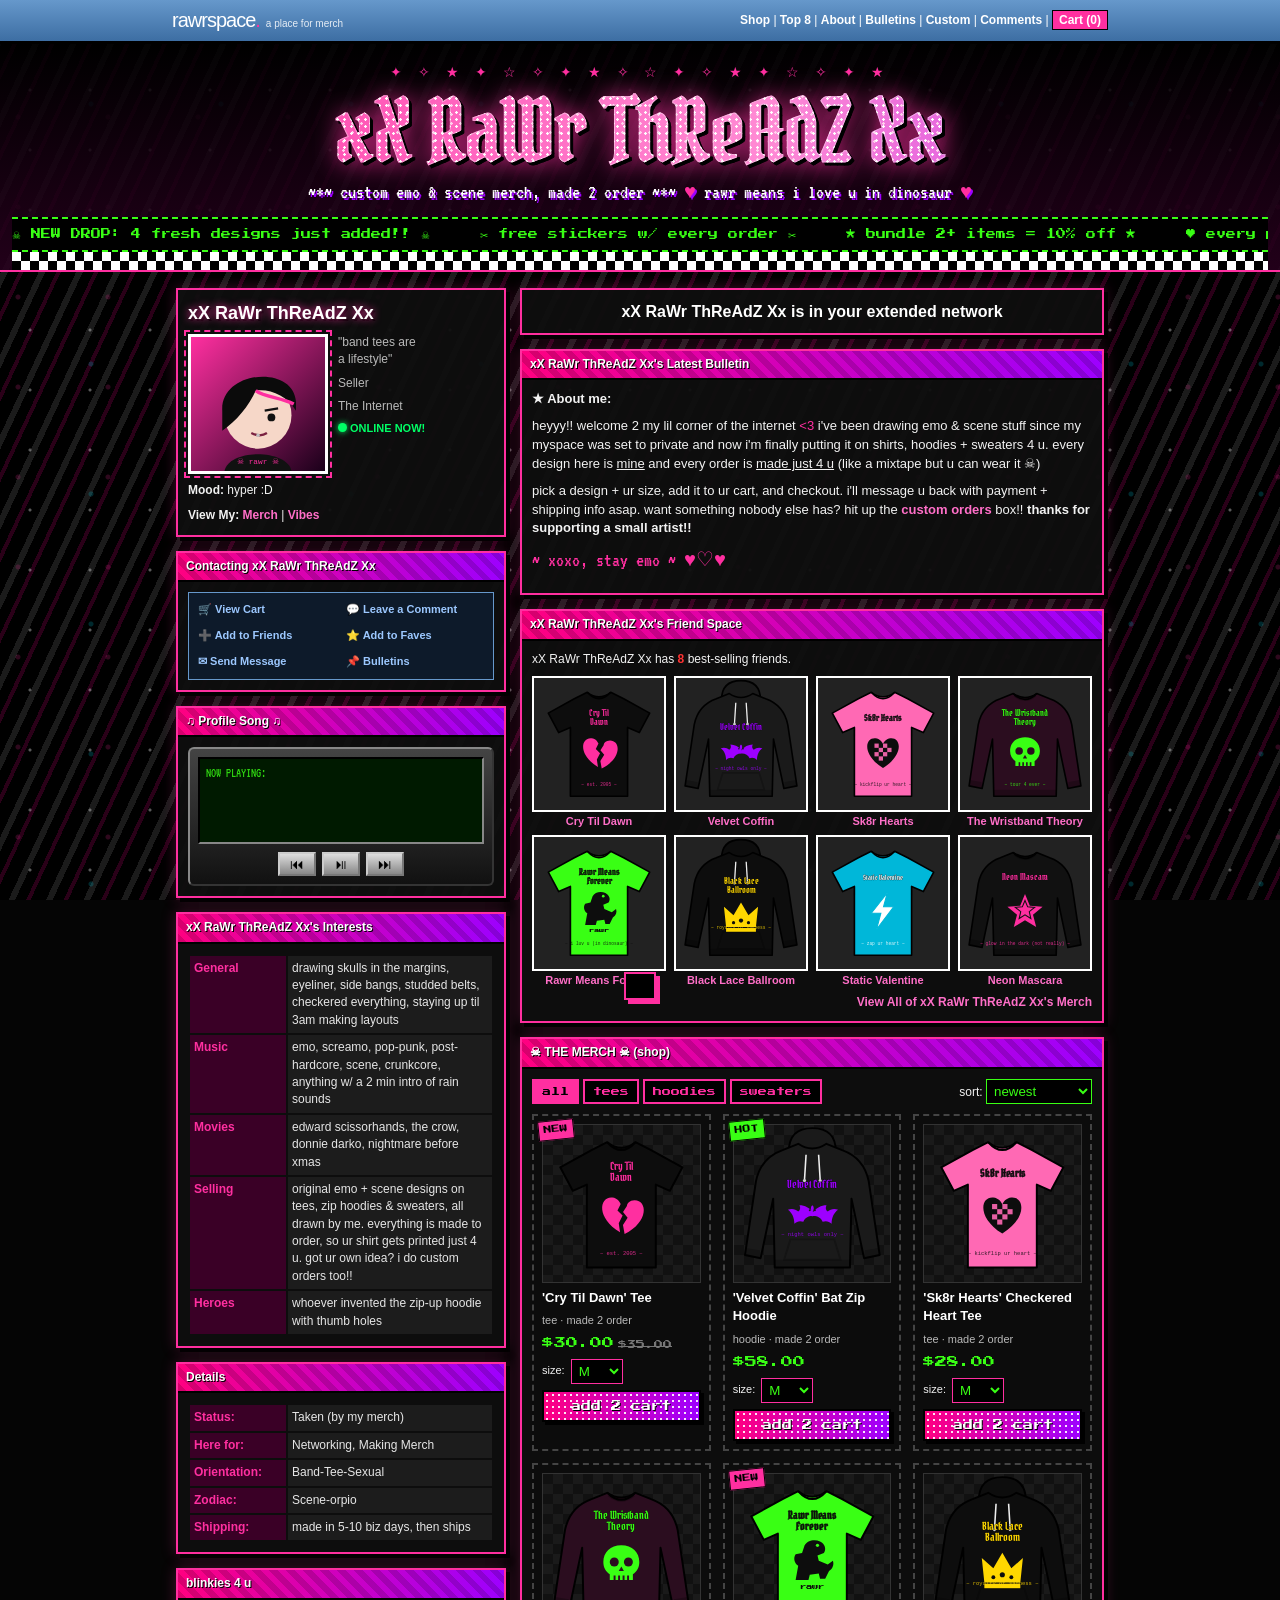
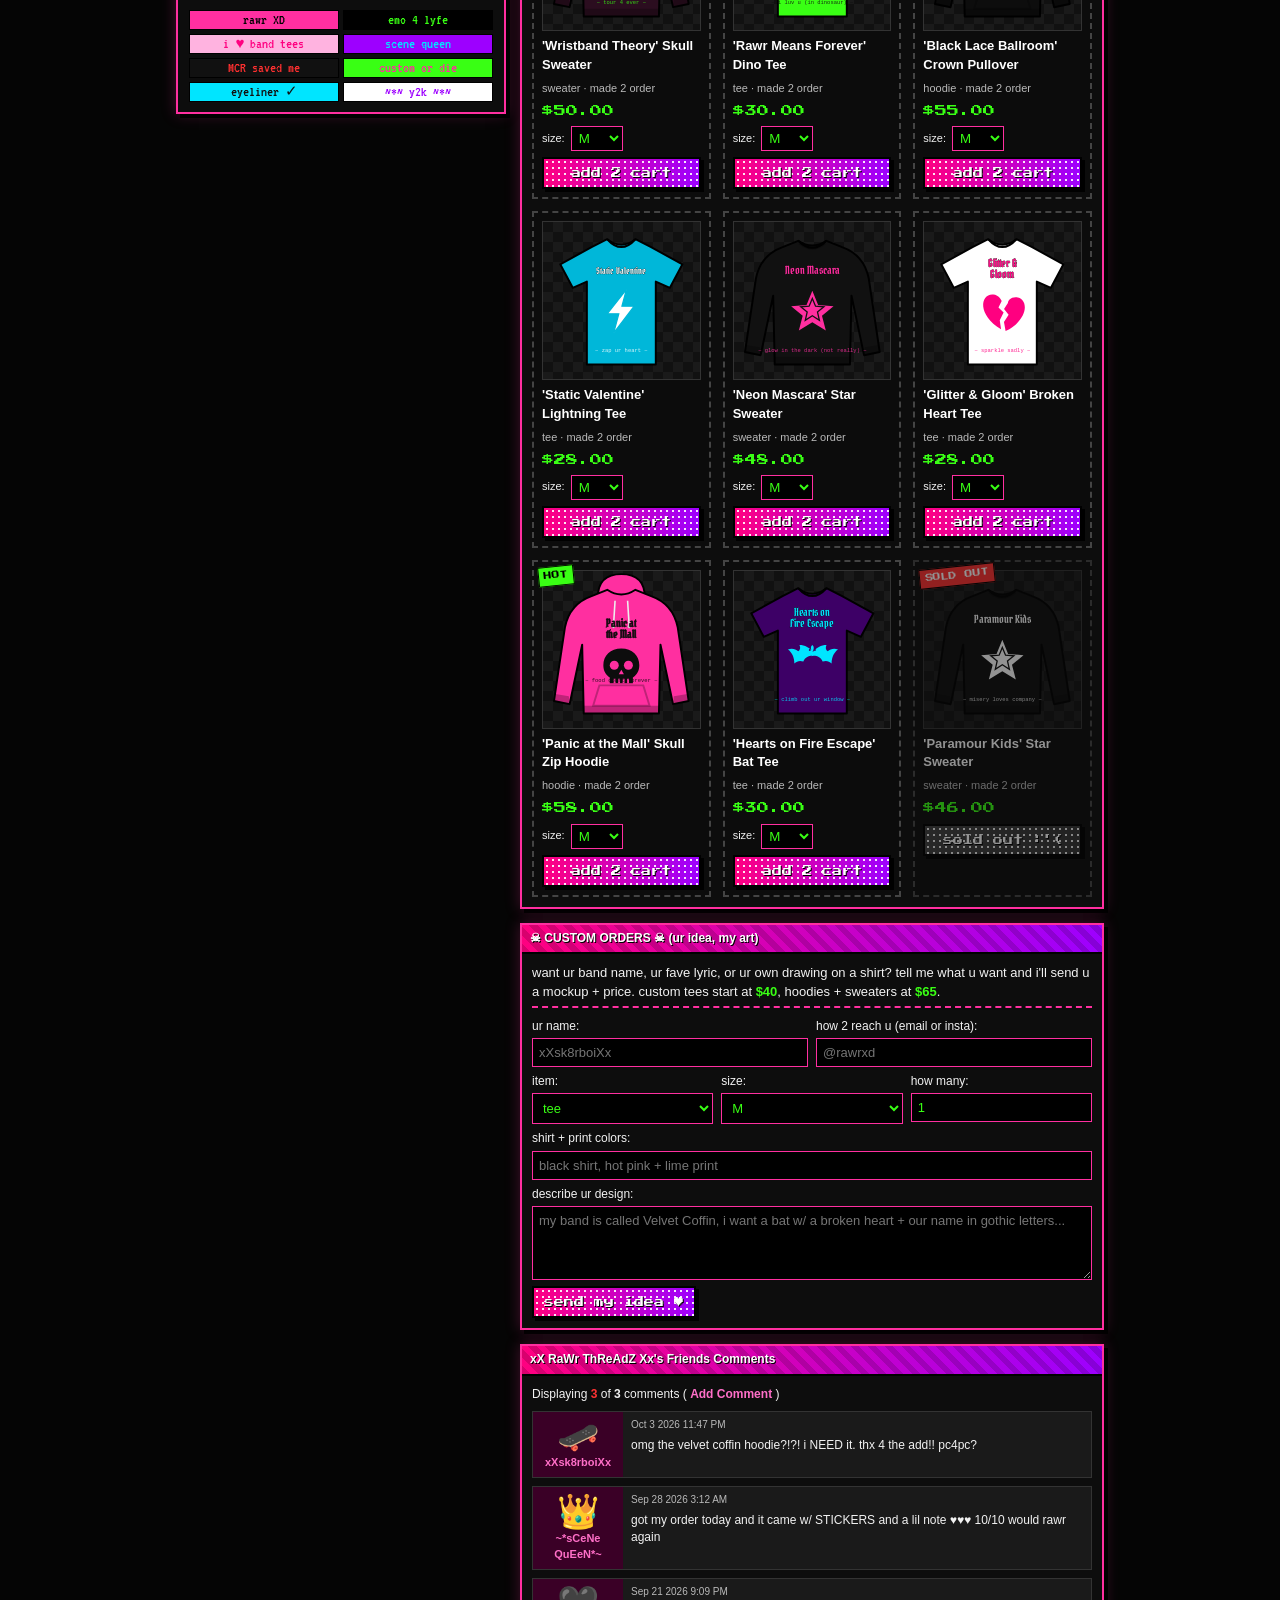
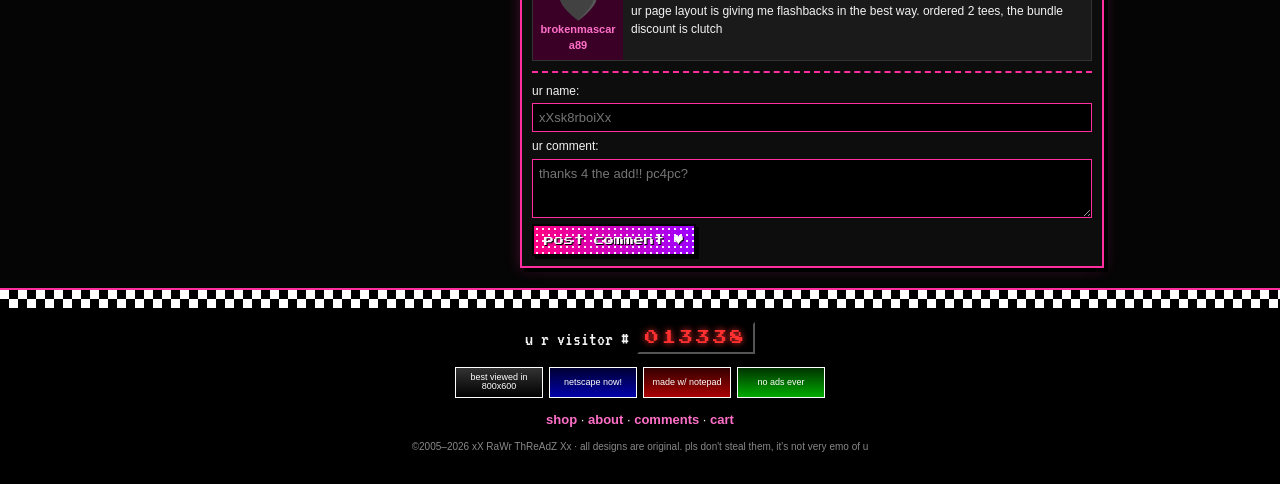
==== commit ef66e89c: "Turn shop into a made-to-order custom merch store Products are now original designs sold in any size" ====
--- a/index.html
+++ b/index.html
@@ -4,7 +4,7 @@
 <meta charset="UTF-8">
 <meta name="viewport" content="width=device-width, initial-scale=1.0">
 <title>xX~ RaWr ThReAdZ ~Xx :: emo band tees &amp; hoodies</title>
-<meta name="description" content="y2k emo / scene band tees and hoodies. vintage, thrifted, loved. rawr means i love you in dinosaur.">
+<meta name="description" content="custom y2k emo / scene merch: original band-tee style shirts, hoodies and sweaters, made to order. rawr means i love you in dinosaur.">
 <link rel="preconnect" href="https://fonts.googleapis.com">
 <link href="https://fonts.googleapis.com/css2?family=Pirata+One&family=Press+Start+2P&family=VT323&display=swap" rel="stylesheet">
 <link rel="stylesheet" href="style.css">
@@ -22,6 +22,7 @@
       <a href="#top8">Top 8</a> |
       <a href="#about">About</a> |
       <a href="#bulletin">Bulletins</a> |
+      <a href="#custom">Custom</a> |
       <a href="#comments">Comments</a> |
       <a href="#" class="cart-link" data-open-cart>Cart (<span class="cart-count">0</span>)</a>
     </nav>
@@ -32,17 +33,17 @@
 <header class="banner">
   <div class="stars-row" aria-hidden="true">✦ ✧ ★ ✦ ☆ ✧ ✦ ★ ✧ ☆ ✦ ✧ ★ ✦ ☆ ✧ ✦ ★</div>
   <h1 class="glitter-title" data-text="xX RaWr ThReAdZ Xx">xX RaWr ThReAdZ Xx</h1>
-  <p class="subtitle">~*~ vintage emo &amp; scene band tees + hoodies ~*~ <span class="blink">♥</span> rawr means i love u in dinosaur <span class="blink">♥</span></p>
+  <p class="subtitle">~*~ custom emo &amp; scene merch, made 2 order ~*~ <span class="blink">♥</span> rawr means i love u in dinosaur <span class="blink">♥</span></p>
   <div class="marquee" aria-label="announcements">
     <div class="marquee-track">
-      <span>☠ NEW DROP: 6 fresh tees just added!! ☠</span>
+      <span>☠ NEW DROP: 4 fresh designs just added!! ☠</span>
       <span>✂ free stickers w/ every order ✂</span>
       <span>★ bundle 2+ items = 10% off ★</span>
-      <span>♥ thrifted, washed &amp; packed w/ luv ♥</span>
-      <span>☠ NEW DROP: 6 fresh tees just added!! ☠</span>
+      <span>♥ every piece printed &amp; packed w/ luv ♥</span>
+      <span>☠ NEW DROP: 4 fresh designs just added!! ☠</span>
       <span>✂ free stickers w/ every order ✂</span>
       <span>★ bundle 2+ items = 10% off ★</span>
-      <span>♥ thrifted, washed &amp; packed w/ luv ♥</span>
+      <span>♥ every piece printed &amp; packed w/ luv ♥</span>
     </div>
   </div>
   <div class="checker" aria-hidden="true"></div>
@@ -117,10 +118,10 @@
     <section class="box" id="about">
       <h3 class="box-head">xX RaWr ThReAdZ Xx's Interests</h3>
       <table class="interests">
-        <tr><th>General</th><td>thrifting, eyeliner, side bangs, studded belts, checkered everything, staying up til 3am making layouts</td></tr>
+        <tr><th>General</th><td>drawing skulls in the margins, eyeliner, side bangs, studded belts, checkered everything, staying up til 3am making layouts</td></tr>
         <tr><th>Music</th><td>emo, screamo, pop-punk, post-hardcore, scene, crunkcore, anything w/ a 2 min intro of rain sounds</td></tr>
         <tr><th>Movies</th><td>edward scissorhands, the crow, donnie darko, nightmare before xmas</td></tr>
-        <tr><th>Selling</th><td>authentic vintage + y2k-era band tees, zip hoodies, sweaters &amp; tour merch. every piece is hand-picked, washed &amp; checked for holes (unless the holes are cool).</td></tr>
+        <tr><th>Selling</th><td>original emo + scene designs on tees, zip hoodies &amp; sweaters, all drawn by me. everything is made to order, so ur shirt gets printed just 4 u. got ur own idea? i do custom orders too!!</td></tr>
         <tr><th>Heroes</th><td>whoever invented the zip-up hoodie with thumb holes</td></tr>
       </table>
     </section>
@@ -129,10 +130,10 @@
       <h3 class="box-head">Details</h3>
       <table class="interests">
         <tr><th>Status:</th><td>Taken (by my merch)</td></tr>
-        <tr><th>Here for:</th><td>Networking, Selling Tees</td></tr>
+        <tr><th>Here for:</th><td>Networking, Making Merch</td></tr>
         <tr><th>Orientation:</th><td>Band-Tee-Sexual</td></tr>
         <tr><th>Zodiac:</th><td>Scene-orpio</td></tr>
-        <tr><th>Shipping:</th><td>3-5 biz days, US</td></tr>
+        <tr><th>Shipping:</th><td>made in 5-10 biz days, then ships</td></tr>
       </table>
     </section>
 
@@ -144,7 +145,7 @@
         <span class="blinkie b3">i ♥ band tees</span>
         <span class="blinkie b4">scene queen</span>
         <span class="blinkie b5">MCR saved me</span>
-        <span class="blinkie b6">thrift or die</span>
+        <span class="blinkie b6">custom or die</span>
         <span class="blinkie b7">eyeliner ✓</span>
         <span class="blinkie b8">~*~ y2k ~*~</span>
       </div>
@@ -163,8 +164,8 @@
       <h3 class="box-head">xX RaWr ThReAdZ Xx's Latest Bulletin</h3>
       <div class="blurb">
         <p><b>★ About me:</b></p>
-        <p>heyyy!! welcome 2 my lil corner of the internet <span class="blink">&lt;3</span> i've been collecting emo &amp; scene band merch since my myspace was set to private and now i'm finally letting some of it go to good homes. every shirt + hoodie here is <u>one of a kind</u> — once it's gone it's GONE (like my will to live during finals lol jk... unless?? ☠)</p>
-        <p>pick ur faves, add them to ur cart, and checkout. i'll message u back with payment + shipping info asap. <b>thanks for supporting a small thrifter!!</b></p>
+        <p>heyyy!! welcome 2 my lil corner of the internet <span class="blink">&lt;3</span> i've been drawing emo &amp; scene stuff since my myspace was set to private and now i'm finally putting it on shirts, hoodies + sweaters 4 u. every design here is <u>mine</u> and every order is <u>made just 4 u</u> (like a mixtape but u can wear it ☠)</p>
+        <p>pick a design + ur size, add it to ur cart, and checkout. i'll message u back with payment + shipping info asap. want something nobody else has? hit up the <a href="#custom">custom orders</a> box!! <b>thanks for supporting a small artist!!</b></p>
         <p class="sig">~ xoxo, stay emo ~ <span class="sig-hearts">♥♡♥</span></p>
       </div>
     </section>
@@ -194,6 +195,36 @@
         </label>
       </div>
       <div class="shop-grid" id="shop-grid"></div>
+    </section>
+
+    <section class="box" id="custom">
+      <h3 class="box-head">☠ CUSTOM ORDERS ☠ (ur idea, my art)</h3>
+      <p class="custom-intro">want ur band name, ur fave lyric, or ur own drawing on a shirt? tell me what u want and i'll send u a mockup + price. custom tees start at <b class="price-inline">$40</b>, hoodies + sweaters at <b class="price-inline">$65</b>.</p>
+      <form id="custom-form" class="comment-form custom-form">
+        <div class="form-row">
+          <label>ur name: <input type="text" id="cu-name" maxlength="40" placeholder="xXsk8rboiXx" required></label>
+          <label>how 2 reach u (email or insta): <input type="text" id="cu-contact" maxlength="80" placeholder="@rawrxd" required></label>
+        </div>
+        <div class="form-row">
+          <label>item:
+            <select id="cu-type">
+              <option value="tee">tee</option>
+              <option value="hoodie">zip hoodie</option>
+              <option value="pullover">pullover hoodie</option>
+              <option value="sweater">crewneck sweater</option>
+            </select>
+          </label>
+          <label>size:
+            <select id="cu-size">
+              <option>XS</option><option>S</option><option selected>M</option><option>L</option><option>XL</option><option>2XL</option><option>3XL</option>
+            </select>
+          </label>
+          <label>how many: <input type="number" id="cu-qty" min="1" max="100" value="1"></label>
+        </div>
+        <label>shirt + print colors: <input type="text" id="cu-colors" maxlength="80" placeholder="black shirt, hot pink + lime print"></label>
+        <label>describe ur design: <textarea id="cu-idea" maxlength="800" rows="4" placeholder="my band is called Velvet Coffin, i want a bat w/ a broken heart + our name in gothic letters..." required></textarea></label>
+        <button type="submit" class="btn-glitter">send my idea ♥</button>
+      </form>
     </section>
 
     <section class="box" id="comments">
@@ -223,7 +254,7 @@
     <span class="badge">no ads ever</span>
   </p>
   <p class="foot-links"><a href="#shop">shop</a> · <a href="#about">about</a> · <a href="#comments">comments</a> · <a href="#" data-open-cart>cart</a></p>
-  <p class="copy">©2005–<span id="year"></span> xX RaWr ThReAdZ Xx · all band names are property of their respective owners · this is a resale shop, not official merch</p>
+  <p class="copy">©2005–<span id="year"></span> xX RaWr ThReAdZ Xx · all designs are original. pls don't steal them, it's not very emo of u</p>
 </footer>
 
 <!-- cart drawer -->
--- a/style.css
+++ b/style.css
@@ -557,3 +557,28 @@
 .checkout-actions { display: flex; flex-wrap: wrap; gap: 8px; margin-top: 8px; }
 .checkout-actions .btn-glitter { width: auto; margin: 0; text-decoration: none; display: inline-block; }
 .checkout-actions a.btn-glitter:hover { color: #fff; text-decoration: none; }
+
+/* custom orders */
+.custom-intro { margin: 0 0 4px; }
+.price-inline { color: var(--lime); }
+.custom-form { margin-top: 4px; }
+.form-row { display: flex; flex-wrap: wrap; gap: 8px; }
+.form-row label { flex: 1 1 140px; min-width: 0; }
+.comment-form select {
+  font-family: inherit; font-size: 13px;
+  background: #000; color: var(--lime); border: 1px solid var(--pink); padding: 6px;
+}
+.size-pick { display: flex; align-items: center; gap: 6px; font-size: 11px; }
+.size-pick select, .qty-pick input {
+  background: #000; color: var(--lime); border: 1px solid var(--pink); font-family: inherit; padding: 3px;
+}
+.modal-body .size-pick select, .modal-body .qty-pick input { font-size: 13px; }
+.modal-body .pickers { display: flex; flex-wrap: wrap; gap: 12px; margin: 8px 0; font-size: 12px; }
+.qty-pick { display: flex; align-items: center; gap: 6px; }
+.qty-pick input { width: 56px; }
+.ci-qty { display: flex; align-items: center; gap: 4px; margin-top: 4px; font-size: 11px; }
+.ci-qty button {
+  background: #000; color: var(--pink); border: 1px solid var(--pink); cursor: pointer;
+  width: 22px; height: 22px; padding: 0; font-family: inherit;
+}
+.ci-qty .ci-remove { width: auto; height: auto; border: none; background: none; color: #ff5a5a; margin: 0 0 0 8px; }
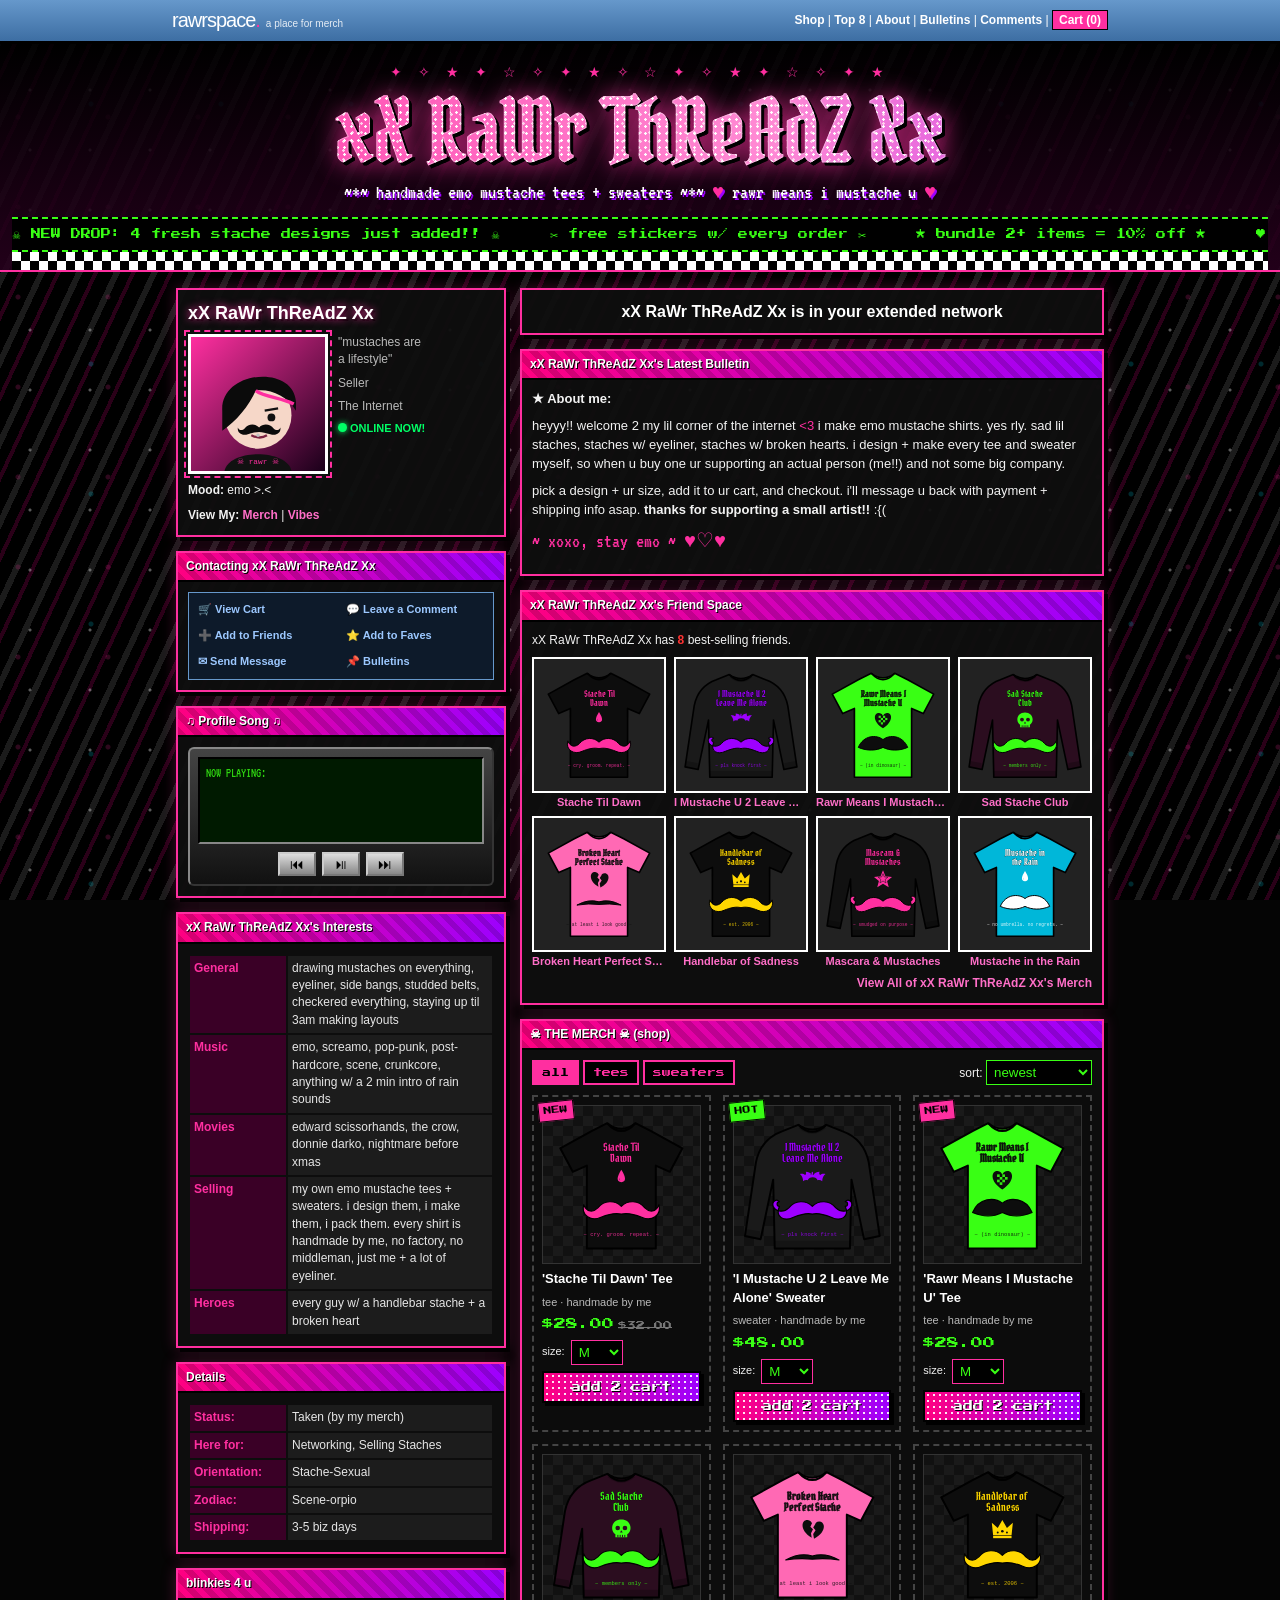
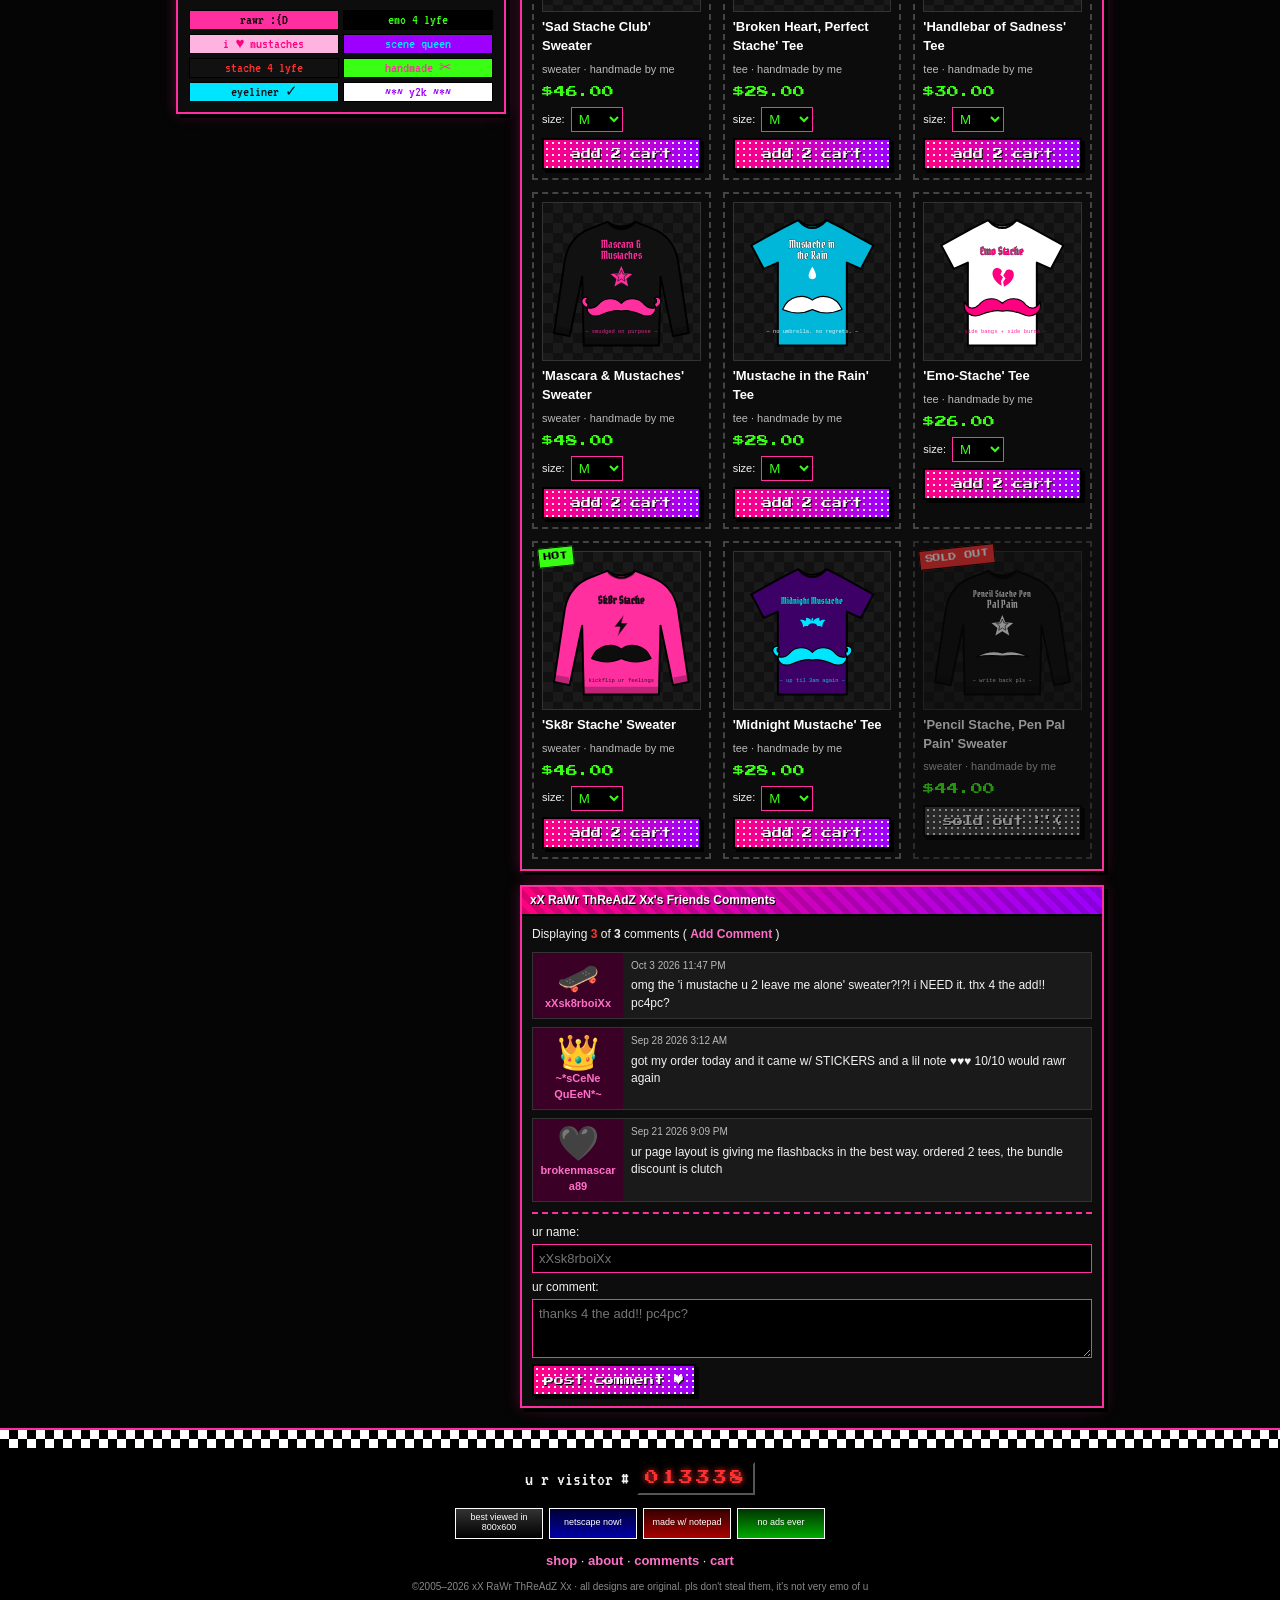
==== commit 56353a6d: "Make it a handmade emo mustache tee + sweater shop Replaces the placeholder designs with mustache sh" ====
--- a/index.html
+++ b/index.html
@@ -3,8 +3,8 @@
 <head>
 <meta charset="UTF-8">
 <meta name="viewport" content="width=device-width, initial-scale=1.0">
-<title>xX~ RaWr ThReAdZ ~Xx :: emo band tees &amp; hoodies</title>
-<meta name="description" content="custom y2k emo / scene merch: original band-tee style shirts, hoodies and sweaters, made to order. rawr means i love you in dinosaur.">
+<title>xX~ RaWr ThReAdZ ~Xx :: emo mustache tees &amp; sweaters</title>
+<meta name="description" content="handmade y2k emo mustache tees and sweaters. stache 4 lyfe. rawr means i mustache u.">
 <link rel="preconnect" href="https://fonts.googleapis.com">
 <link href="https://fonts.googleapis.com/css2?family=Pirata+One&family=Press+Start+2P&family=VT323&display=swap" rel="stylesheet">
 <link rel="stylesheet" href="style.css">
@@ -22,7 +22,6 @@
       <a href="#top8">Top 8</a> |
       <a href="#about">About</a> |
       <a href="#bulletin">Bulletins</a> |
-      <a href="#custom">Custom</a> |
       <a href="#comments">Comments</a> |
       <a href="#" class="cart-link" data-open-cart>Cart (<span class="cart-count">0</span>)</a>
     </nav>
@@ -33,14 +32,14 @@
 <header class="banner">
   <div class="stars-row" aria-hidden="true">✦ ✧ ★ ✦ ☆ ✧ ✦ ★ ✧ ☆ ✦ ✧ ★ ✦ ☆ ✧ ✦ ★</div>
   <h1 class="glitter-title" data-text="xX RaWr ThReAdZ Xx">xX RaWr ThReAdZ Xx</h1>
-  <p class="subtitle">~*~ custom emo &amp; scene merch, made 2 order ~*~ <span class="blink">♥</span> rawr means i love u in dinosaur <span class="blink">♥</span></p>
+  <p class="subtitle">~*~ handmade emo mustache tees + sweaters ~*~ <span class="blink">♥</span> rawr means i mustache u <span class="blink">♥</span></p>
   <div class="marquee" aria-label="announcements">
     <div class="marquee-track">
-      <span>☠ NEW DROP: 4 fresh designs just added!! ☠</span>
+      <span>☠ NEW DROP: 4 fresh stache designs just added!! ☠</span>
       <span>✂ free stickers w/ every order ✂</span>
       <span>★ bundle 2+ items = 10% off ★</span>
       <span>♥ every piece printed &amp; packed w/ luv ♥</span>
-      <span>☠ NEW DROP: 4 fresh designs just added!! ☠</span>
+      <span>☠ NEW DROP: 4 fresh stache designs just added!! ☠</span>
       <span>✂ free stickers w/ every order ✂</span>
       <span>★ bundle 2+ items = 10% off ★</span>
       <span>♥ every piece printed &amp; packed w/ luv ♥</span>
@@ -70,14 +69,15 @@
             <path d="M58 48 C 66 54, 80 54, 92 60" stroke="#ff2fa0" stroke-width="3" fill="none"/>
             <circle cx="72" cy="72" r="3.5" fill="#111"/>
             <path d="M66 66 l12 -2" stroke="#111" stroke-width="2"/>
-            <path d="M54 86 q8 4 14 0" stroke="#7a2140" stroke-width="2" fill="none"/>
+            <path d="M54 88 q8 4 14 0" stroke="#7a2140" stroke-width="2" fill="none"/>
+            <path d="M61 81 C 57 77, 51 78, 48 82 C 46 84, 43 84, 42 81 C 41 86, 46 89, 51 87 C 55 86, 58 85, 61 85 C 64 85, 67 86, 71 87 C 76 89, 81 86, 80 81 C 79 84, 76 84, 74 82 C 71 78, 65 77, 61 81 Z" fill="#0b0b0b"/>
             <circle cx="60" cy="88" r="1.6" fill="#c0c0c0"/>
             <path d="M30 120 C 34 100, 86 100, 90 120 Z" fill="#111"/>
             <text x="60" y="114" text-anchor="middle" font-size="7" fill="#ff2fa0" font-family="monospace">☠ rawr ☠</text>
           </svg>
         </div>
         <ul class="pfp-info">
-          <li>"band tees are<br>a lifestyle"</li>
+          <li>"mustaches are<br>a lifestyle"</li>
           <li>Seller</li>
           <li>The Internet</li>
           <li class="online"><span class="online-dot"></span> ONLINE NOW!</li>
@@ -104,7 +104,7 @@
       <div class="player">
         <div class="player-screen">
           <div class="np-label">NOW PLAYING:</div>
-          <div class="np-song"><span id="np-text">the black parade is dead (but my closet isn't)</span></div>
+          <div class="np-song"><span id="np-text">stache til dawn (acoustic version)</span></div>
           <div class="eq" aria-hidden="true"><i></i><i></i><i></i><i></i><i></i><i></i><i></i><i></i></div>
         </div>
         <div class="player-btns">
@@ -118,11 +118,11 @@
     <section class="box" id="about">
       <h3 class="box-head">xX RaWr ThReAdZ Xx's Interests</h3>
       <table class="interests">
-        <tr><th>General</th><td>drawing skulls in the margins, eyeliner, side bangs, studded belts, checkered everything, staying up til 3am making layouts</td></tr>
+        <tr><th>General</th><td>drawing mustaches on everything, eyeliner, side bangs, studded belts, checkered everything, staying up til 3am making layouts</td></tr>
         <tr><th>Music</th><td>emo, screamo, pop-punk, post-hardcore, scene, crunkcore, anything w/ a 2 min intro of rain sounds</td></tr>
         <tr><th>Movies</th><td>edward scissorhands, the crow, donnie darko, nightmare before xmas</td></tr>
-        <tr><th>Selling</th><td>original emo + scene designs on tees, zip hoodies &amp; sweaters, all drawn by me. everything is made to order, so ur shirt gets printed just 4 u. got ur own idea? i do custom orders too!!</td></tr>
-        <tr><th>Heroes</th><td>whoever invented the zip-up hoodie with thumb holes</td></tr>
+        <tr><th>Selling</th><td>my own emo mustache tees + sweaters. i design them, i make them, i pack them. every shirt is handmade by me, no factory, no middleman, just me + a lot of eyeliner.</td></tr>
+        <tr><th>Heroes</th><td>every guy w/ a handlebar stache + a broken heart</td></tr>
       </table>
     </section>
 
@@ -130,22 +130,22 @@
       <h3 class="box-head">Details</h3>
       <table class="interests">
         <tr><th>Status:</th><td>Taken (by my merch)</td></tr>
-        <tr><th>Here for:</th><td>Networking, Making Merch</td></tr>
-        <tr><th>Orientation:</th><td>Band-Tee-Sexual</td></tr>
+        <tr><th>Here for:</th><td>Networking, Selling Staches</td></tr>
+        <tr><th>Orientation:</th><td>Stache-Sexual</td></tr>
         <tr><th>Zodiac:</th><td>Scene-orpio</td></tr>
-        <tr><th>Shipping:</th><td>made in 5-10 biz days, then ships</td></tr>
+        <tr><th>Shipping:</th><td>3-5 biz days</td></tr>
       </table>
     </section>
 
     <section class="box blinkies-box">
       <h3 class="box-head">blinkies 4 u</h3>
       <div class="blinkies">
-        <span class="blinkie b1">rawr XD</span>
+        <span class="blinkie b1">rawr :{D</span>
         <span class="blinkie b2">emo 4 lyfe</span>
-        <span class="blinkie b3">i ♥ band tees</span>
+        <span class="blinkie b3">i ♥ mustaches</span>
         <span class="blinkie b4">scene queen</span>
-        <span class="blinkie b5">MCR saved me</span>
-        <span class="blinkie b6">custom or die</span>
+        <span class="blinkie b5">stache 4 lyfe</span>
+        <span class="blinkie b6">handmade ✂</span>
         <span class="blinkie b7">eyeliner ✓</span>
         <span class="blinkie b8">~*~ y2k ~*~</span>
       </div>
@@ -164,8 +164,8 @@
       <h3 class="box-head">xX RaWr ThReAdZ Xx's Latest Bulletin</h3>
       <div class="blurb">
         <p><b>★ About me:</b></p>
-        <p>heyyy!! welcome 2 my lil corner of the internet <span class="blink">&lt;3</span> i've been drawing emo &amp; scene stuff since my myspace was set to private and now i'm finally putting it on shirts, hoodies + sweaters 4 u. every design here is <u>mine</u> and every order is <u>made just 4 u</u> (like a mixtape but u can wear it ☠)</p>
-        <p>pick a design + ur size, add it to ur cart, and checkout. i'll message u back with payment + shipping info asap. want something nobody else has? hit up the <a href="#custom">custom orders</a> box!! <b>thanks for supporting a small artist!!</b></p>
+        <p>heyyy!! welcome 2 my lil corner of the internet <span class="blink">&lt;3</span> i make emo mustache shirts. yes rly. sad lil staches, staches w/ eyeliner, staches w/ broken hearts. i design + make every tee and sweater myself, so when u buy one ur supporting an actual person (me!!) and not some big company.</p>
+        <p>pick a design + ur size, add it to ur cart, and checkout. i'll message u back with payment + shipping info asap. <b>thanks for supporting a small artist!!</b> :{(</p>
         <p class="sig">~ xoxo, stay emo ~ <span class="sig-hearts">♥♡♥</span></p>
       </div>
     </section>
@@ -183,7 +183,6 @@
         <div class="filters" role="group" aria-label="filter items">
           <button type="button" class="filter active" data-filter="all">all</button>
           <button type="button" class="filter" data-filter="tee">tees</button>
-          <button type="button" class="filter" data-filter="hoodie">hoodies</button>
           <button type="button" class="filter" data-filter="sweater">sweaters</button>
         </div>
         <label class="sort">sort:
@@ -195,36 +194,6 @@
         </label>
       </div>
       <div class="shop-grid" id="shop-grid"></div>
-    </section>
-
-    <section class="box" id="custom">
-      <h3 class="box-head">☠ CUSTOM ORDERS ☠ (ur idea, my art)</h3>
-      <p class="custom-intro">want ur band name, ur fave lyric, or ur own drawing on a shirt? tell me what u want and i'll send u a mockup + price. custom tees start at <b class="price-inline">$40</b>, hoodies + sweaters at <b class="price-inline">$65</b>.</p>
-      <form id="custom-form" class="comment-form custom-form">
-        <div class="form-row">
-          <label>ur name: <input type="text" id="cu-name" maxlength="40" placeholder="xXsk8rboiXx" required></label>
-          <label>how 2 reach u (email or insta): <input type="text" id="cu-contact" maxlength="80" placeholder="@rawrxd" required></label>
-        </div>
-        <div class="form-row">
-          <label>item:
-            <select id="cu-type">
-              <option value="tee">tee</option>
-              <option value="hoodie">zip hoodie</option>
-              <option value="pullover">pullover hoodie</option>
-              <option value="sweater">crewneck sweater</option>
-            </select>
-          </label>
-          <label>size:
-            <select id="cu-size">
-              <option>XS</option><option>S</option><option selected>M</option><option>L</option><option>XL</option><option>2XL</option><option>3XL</option>
-            </select>
-          </label>
-          <label>how many: <input type="number" id="cu-qty" min="1" max="100" value="1"></label>
-        </div>
-        <label>shirt + print colors: <input type="text" id="cu-colors" maxlength="80" placeholder="black shirt, hot pink + lime print"></label>
-        <label>describe ur design: <textarea id="cu-idea" maxlength="800" rows="4" placeholder="my band is called Velvet Coffin, i want a bat w/ a broken heart + our name in gothic letters..." required></textarea></label>
-        <button type="submit" class="btn-glitter">send my idea ♥</button>
-      </form>
     </section>
 
     <section class="box" id="comments">
--- a/style.css
+++ b/style.css
@@ -295,7 +295,7 @@
 .top8-count { margin: 0 0 8px; font-size: 12px; }
 .hot { color: #ff3333; }
 
-.top8 { display: grid; grid-template-columns: repeat(4, 1fr); gap: 8px; }
+.top8 { display: grid; grid-template-columns: repeat(4, minmax(0, 1fr)); gap: 8px; }
 .friend {
   text-align: center;
   font-size: 11px;
@@ -535,7 +535,7 @@
   .modal-body { grid-template-columns: 1fr; }
 }
 @media (max-width: 420px) {
-  .top8 { grid-template-columns: repeat(2, 1fr); }
+  .top8 { grid-template-columns: repeat(2, minmax(0, 1fr)); }
   .shop-grid { grid-template-columns: 1fr 1fr; gap: 8px; }
   .card .price { font-size: 10px; }
   .pfp { flex-basis: 110px; height: 110px; }
@@ -558,12 +558,6 @@
 .checkout-actions .btn-glitter { width: auto; margin: 0; text-decoration: none; display: inline-block; }
 .checkout-actions a.btn-glitter:hover { color: #fff; text-decoration: none; }
 
-/* custom orders */
-.custom-intro { margin: 0 0 4px; }
-.price-inline { color: var(--lime); }
-.custom-form { margin-top: 4px; }
-.form-row { display: flex; flex-wrap: wrap; gap: 8px; }
-.form-row label { flex: 1 1 140px; min-width: 0; }
 .comment-form select {
   font-family: inherit; font-size: 13px;
   background: #000; color: var(--lime); border: 1px solid var(--pink); padding: 6px;
@@ -582,3 +576,5 @@
   width: 22px; height: 22px; padding: 0; font-family: inherit;
 }
 .ci-qty .ci-remove { width: auto; height: auto; border: none; background: none; color: #ff5a5a; margin: 0 0 0 8px; }
+.friend { min-width: 0; }
+.toast:not(.show) { visibility: hidden; }
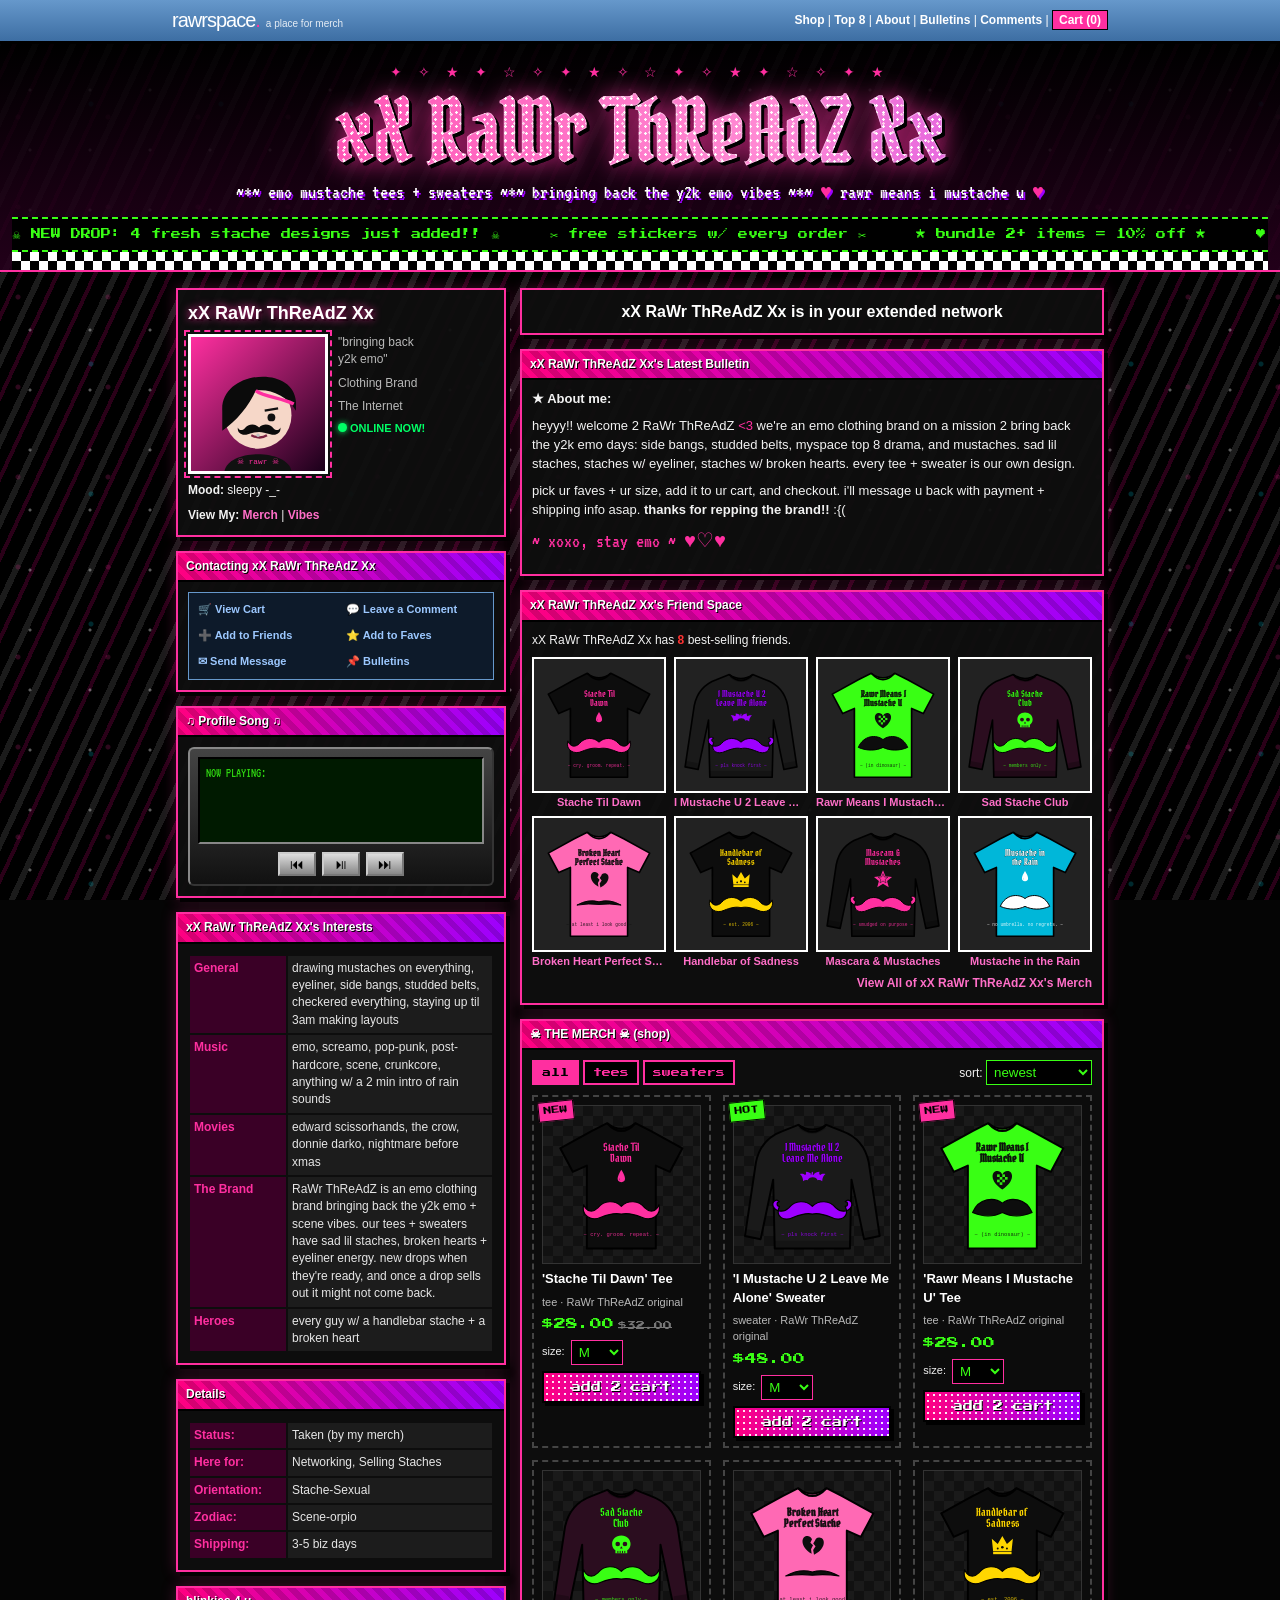
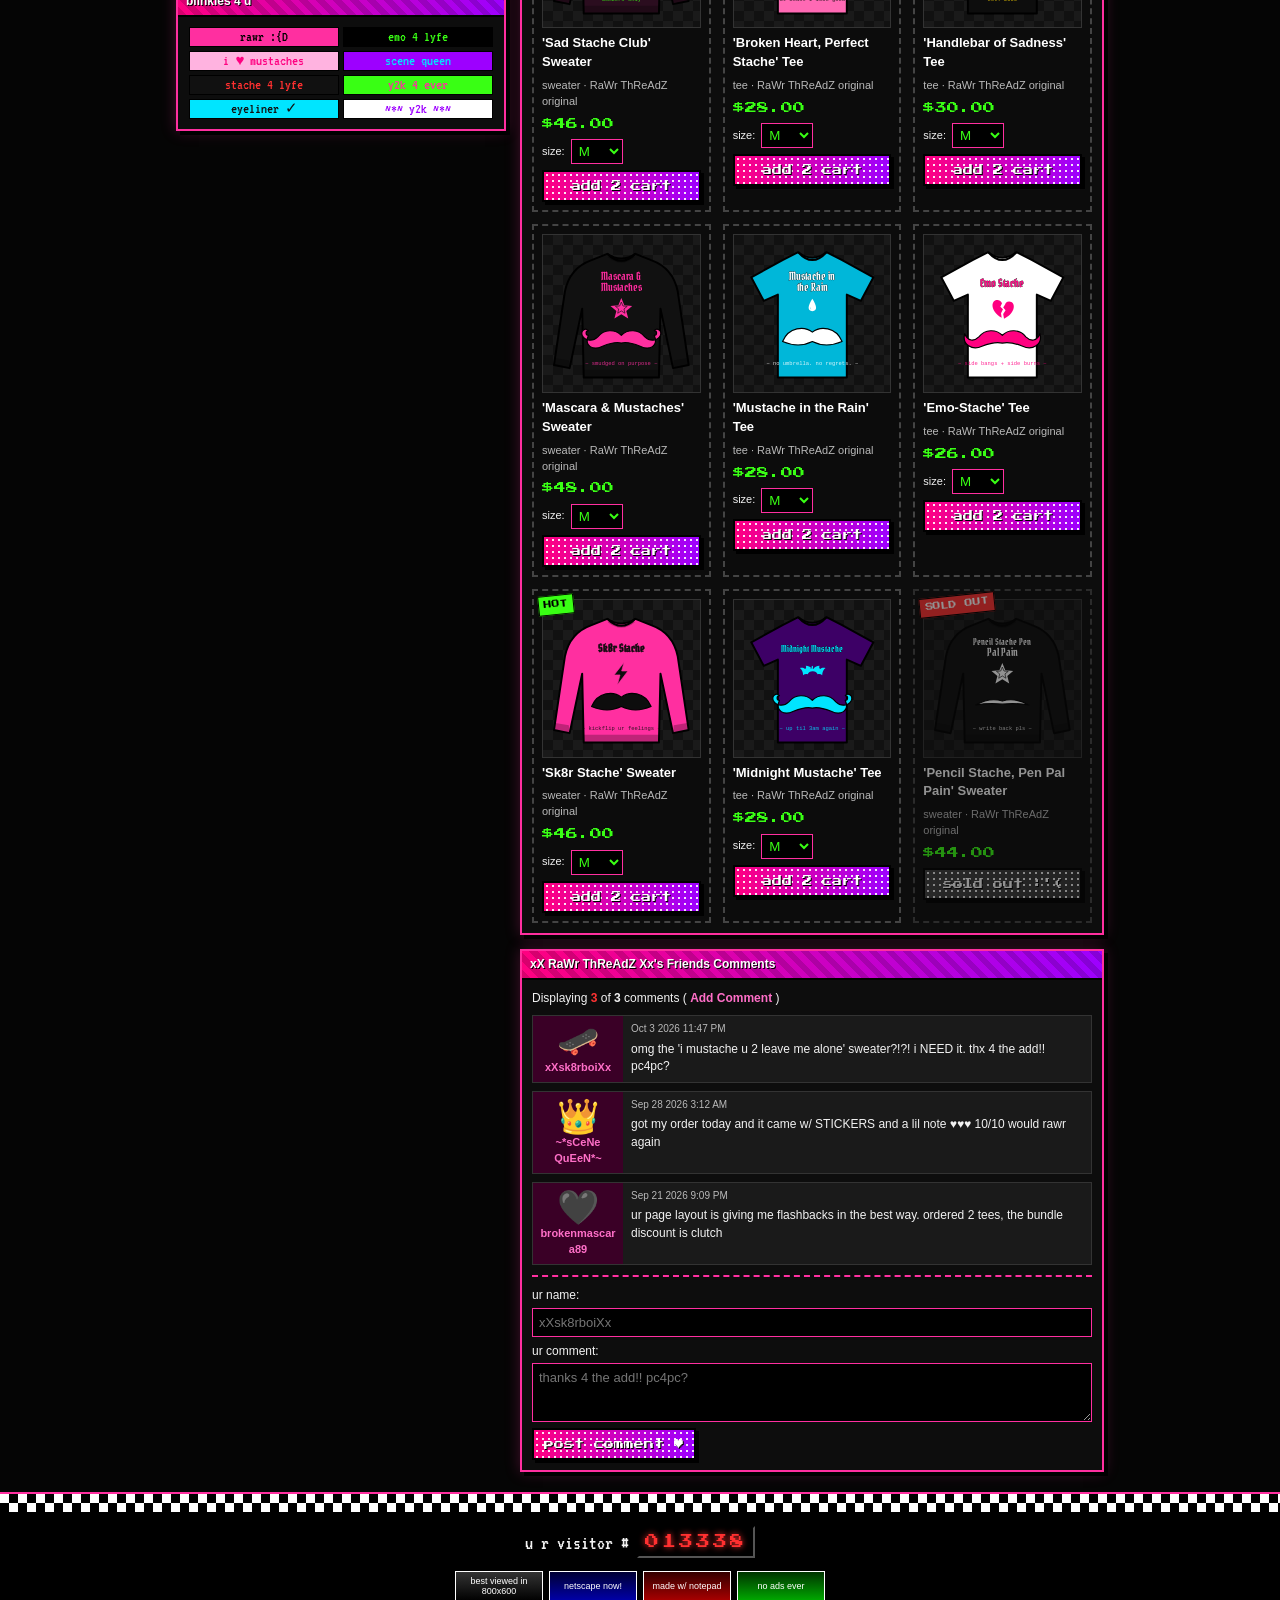
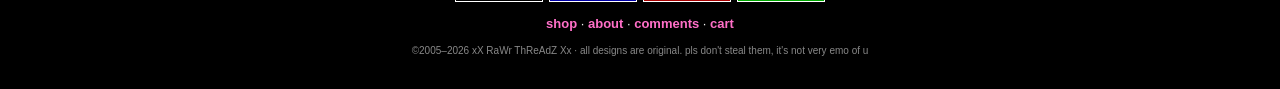
==== commit 8ff9ac9b: "Rewrite shop copy in a brand voice Presents RaWr ThReAdZ as an emo clothing brand with its own desig" ====
--- a/index.html
+++ b/index.html
@@ -4,7 +4,7 @@
 <meta charset="UTF-8">
 <meta name="viewport" content="width=device-width, initial-scale=1.0">
 <title>xX~ RaWr ThReAdZ ~Xx :: emo mustache tees &amp; sweaters</title>
-<meta name="description" content="handmade y2k emo mustache tees and sweaters. stache 4 lyfe. rawr means i mustache u.">
+<meta name="description" content="emo mustache tees and sweaters from RaWr ThReAdZ, the brand bringing back y2k emo. stache 4 lyfe. rawr means i mustache u.">
 <link rel="preconnect" href="https://fonts.googleapis.com">
 <link href="https://fonts.googleapis.com/css2?family=Pirata+One&family=Press+Start+2P&family=VT323&display=swap" rel="stylesheet">
 <link rel="stylesheet" href="style.css">
@@ -32,7 +32,7 @@
 <header class="banner">
   <div class="stars-row" aria-hidden="true">✦ ✧ ★ ✦ ☆ ✧ ✦ ★ ✧ ☆ ✦ ✧ ★ ✦ ☆ ✧ ✦ ★</div>
   <h1 class="glitter-title" data-text="xX RaWr ThReAdZ Xx">xX RaWr ThReAdZ Xx</h1>
-  <p class="subtitle">~*~ handmade emo mustache tees + sweaters ~*~ <span class="blink">♥</span> rawr means i mustache u <span class="blink">♥</span></p>
+  <p class="subtitle">~*~ emo mustache tees + sweaters ~*~ bringing back the y2k emo vibes ~*~ <span class="blink">♥</span> rawr means i mustache u <span class="blink">♥</span></p>
   <div class="marquee" aria-label="announcements">
     <div class="marquee-track">
       <span>☠ NEW DROP: 4 fresh stache designs just added!! ☠</span>
@@ -77,8 +77,8 @@
           </svg>
         </div>
         <ul class="pfp-info">
-          <li>"mustaches are<br>a lifestyle"</li>
-          <li>Seller</li>
+          <li>"bringing back<br>y2k emo"</li>
+          <li>Clothing Brand</li>
           <li>The Internet</li>
           <li class="online"><span class="online-dot"></span> ONLINE NOW!</li>
         </ul>
@@ -121,7 +121,7 @@
         <tr><th>General</th><td>drawing mustaches on everything, eyeliner, side bangs, studded belts, checkered everything, staying up til 3am making layouts</td></tr>
         <tr><th>Music</th><td>emo, screamo, pop-punk, post-hardcore, scene, crunkcore, anything w/ a 2 min intro of rain sounds</td></tr>
         <tr><th>Movies</th><td>edward scissorhands, the crow, donnie darko, nightmare before xmas</td></tr>
-        <tr><th>Selling</th><td>my own emo mustache tees + sweaters. i design them, i make them, i pack them. every shirt is handmade by me, no factory, no middleman, just me + a lot of eyeliner.</td></tr>
+        <tr><th>The Brand</th><td>RaWr ThReAdZ is an emo clothing brand bringing back the y2k emo + scene vibes. our tees + sweaters have sad lil staches, broken hearts + eyeliner energy. new drops when they're ready, and once a drop sells out it might not come back.</td></tr>
         <tr><th>Heroes</th><td>every guy w/ a handlebar stache + a broken heart</td></tr>
       </table>
     </section>
@@ -145,7 +145,7 @@
         <span class="blinkie b3">i ♥ mustaches</span>
         <span class="blinkie b4">scene queen</span>
         <span class="blinkie b5">stache 4 lyfe</span>
-        <span class="blinkie b6">handmade ✂</span>
+        <span class="blinkie b6">y2k 4 ever</span>
         <span class="blinkie b7">eyeliner ✓</span>
         <span class="blinkie b8">~*~ y2k ~*~</span>
       </div>
@@ -164,8 +164,8 @@
       <h3 class="box-head">xX RaWr ThReAdZ Xx's Latest Bulletin</h3>
       <div class="blurb">
         <p><b>★ About me:</b></p>
-        <p>heyyy!! welcome 2 my lil corner of the internet <span class="blink">&lt;3</span> i make emo mustache shirts. yes rly. sad lil staches, staches w/ eyeliner, staches w/ broken hearts. i design + make every tee and sweater myself, so when u buy one ur supporting an actual person (me!!) and not some big company.</p>
-        <p>pick a design + ur size, add it to ur cart, and checkout. i'll message u back with payment + shipping info asap. <b>thanks for supporting a small artist!!</b> :{(</p>
+        <p>heyyy!! welcome 2 RaWr ThReAdZ <span class="blink">&lt;3</span> we're an emo clothing brand on a mission 2 bring back the y2k emo days: side bangs, studded belts, myspace top 8 drama, and mustaches. sad lil staches, staches w/ eyeliner, staches w/ broken hearts. every tee + sweater is our own design.</p>
+        <p>pick ur faves + ur size, add it to ur cart, and checkout. i'll message u back with payment + shipping info asap. <b>thanks for repping the brand!!</b> :{(</p>
         <p class="sig">~ xoxo, stay emo ~ <span class="sig-hearts">♥♡♥</span></p>
       </div>
     </section>
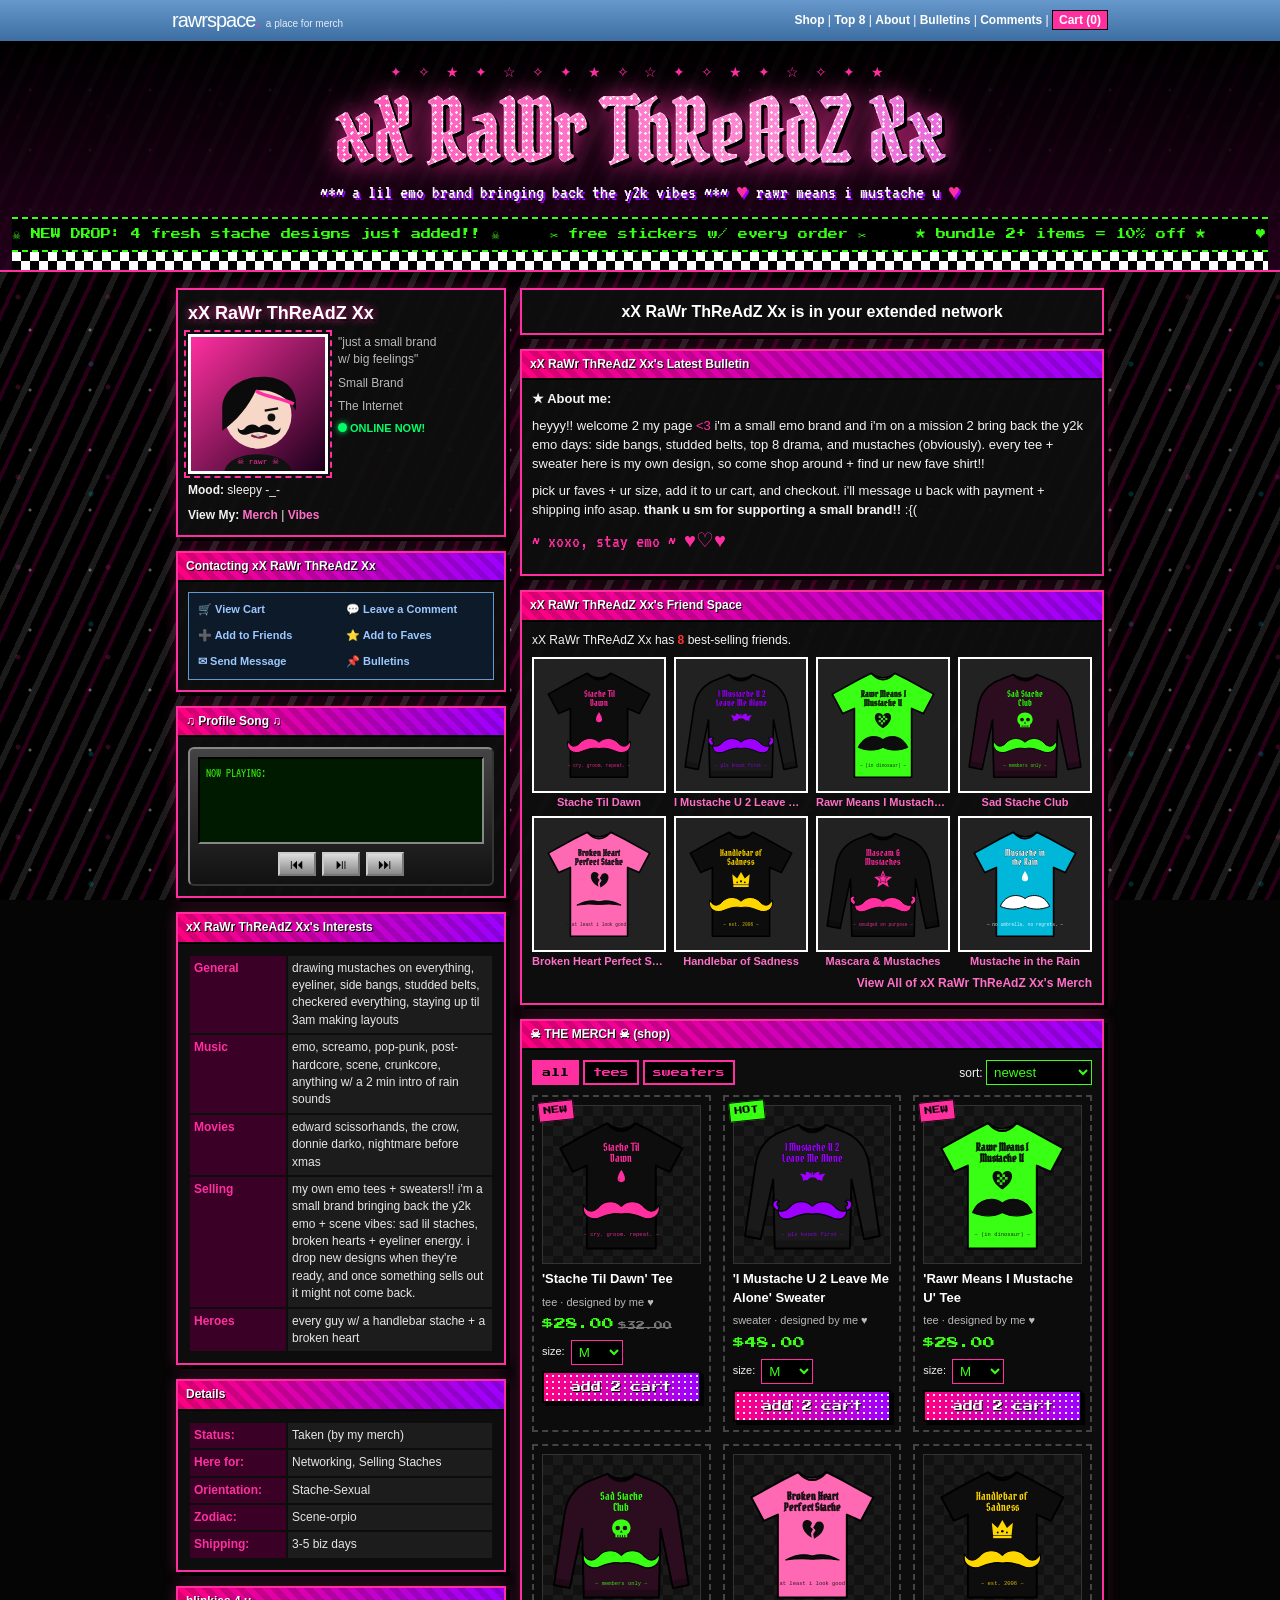
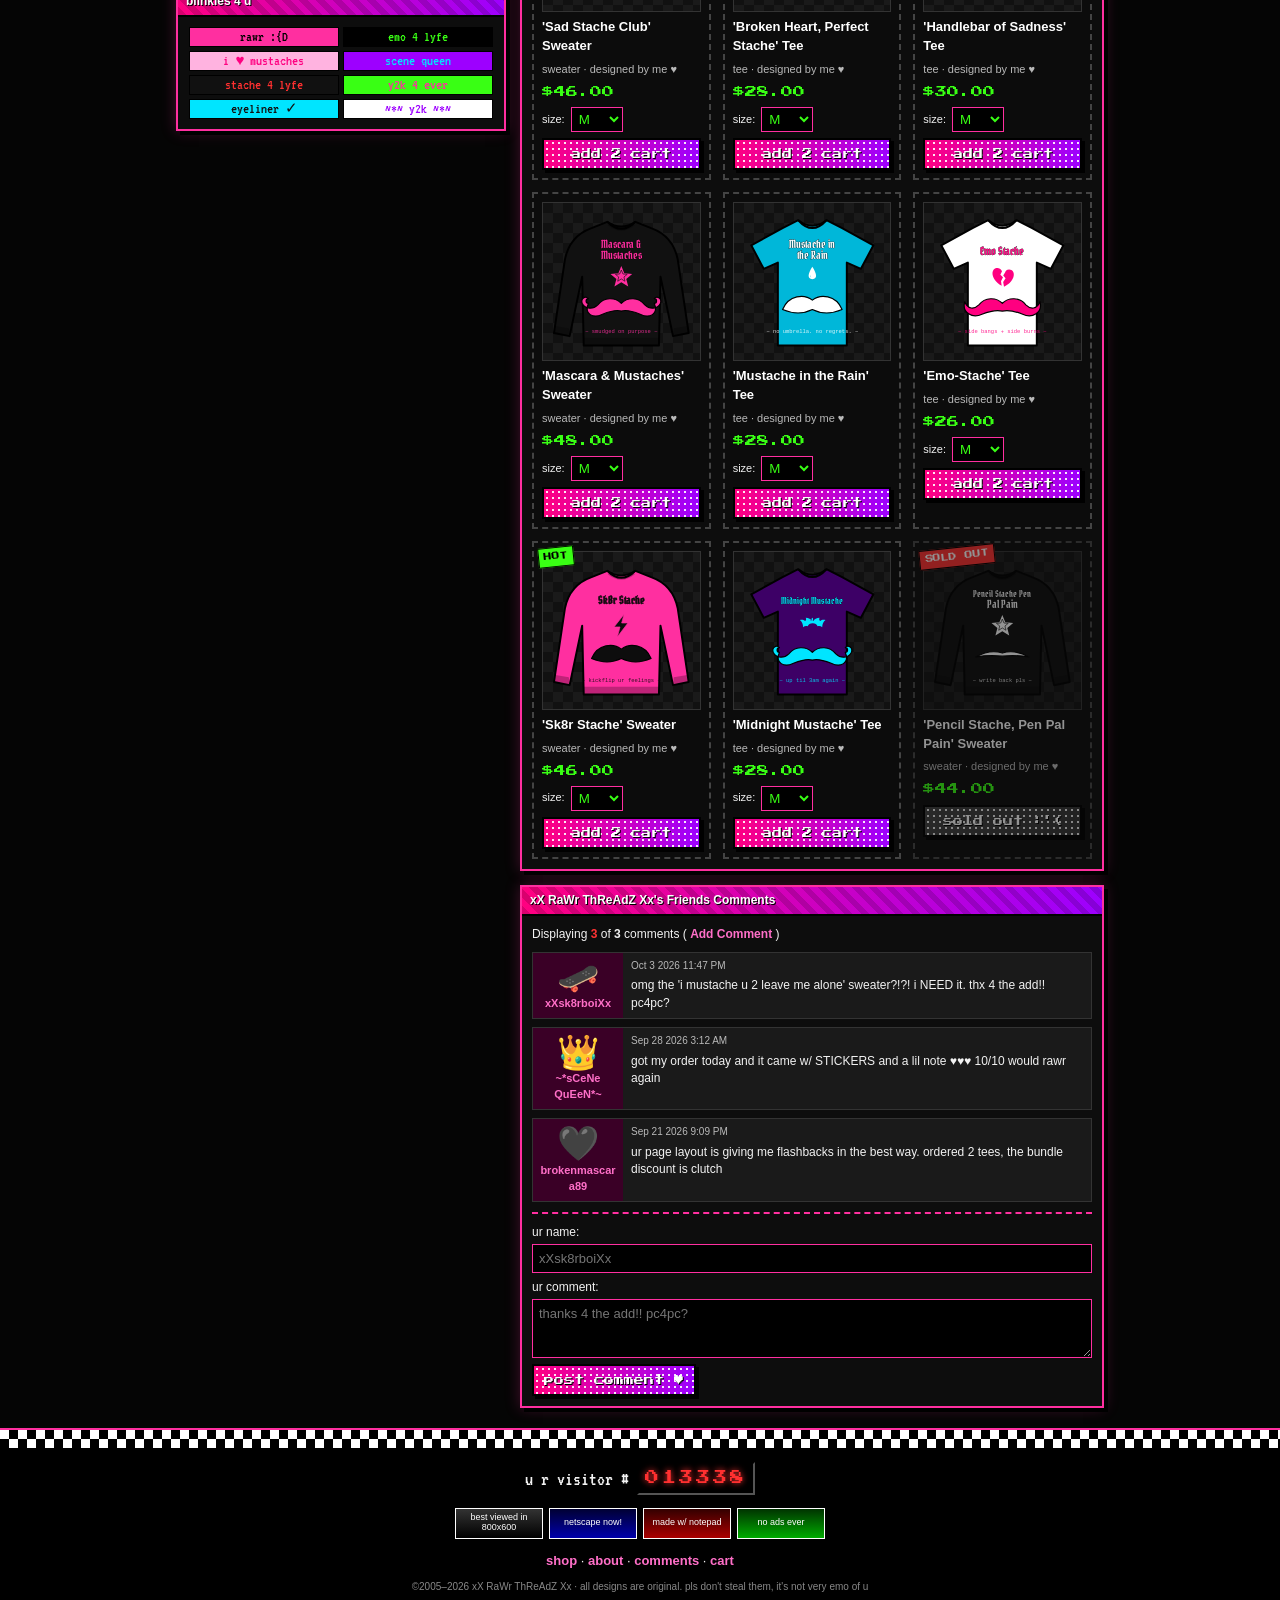
==== commit d327d894: "Bring back the personal small-brand voice Co-Authored-By: Claude Opus 5.5 <noreply@anthropic.com> Cl" ====
--- a/index.html
+++ b/index.html
@@ -32,7 +32,7 @@
 <header class="banner">
   <div class="stars-row" aria-hidden="true">✦ ✧ ★ ✦ ☆ ✧ ✦ ★ ✧ ☆ ✦ ✧ ★ ✦ ☆ ✧ ✦ ★</div>
   <h1 class="glitter-title" data-text="xX RaWr ThReAdZ Xx">xX RaWr ThReAdZ Xx</h1>
-  <p class="subtitle">~*~ emo mustache tees + sweaters ~*~ bringing back the y2k emo vibes ~*~ <span class="blink">♥</span> rawr means i mustache u <span class="blink">♥</span></p>
+  <p class="subtitle">~*~ a lil emo brand bringing back the y2k vibes ~*~ <span class="blink">♥</span> rawr means i mustache u <span class="blink">♥</span></p>
   <div class="marquee" aria-label="announcements">
     <div class="marquee-track">
       <span>☠ NEW DROP: 4 fresh stache designs just added!! ☠</span>
@@ -77,8 +77,8 @@
           </svg>
         </div>
         <ul class="pfp-info">
-          <li>"bringing back<br>y2k emo"</li>
-          <li>Clothing Brand</li>
+          <li>"just a small brand<br>w/ big feelings"</li>
+          <li>Small Brand</li>
           <li>The Internet</li>
           <li class="online"><span class="online-dot"></span> ONLINE NOW!</li>
         </ul>
@@ -121,7 +121,7 @@
         <tr><th>General</th><td>drawing mustaches on everything, eyeliner, side bangs, studded belts, checkered everything, staying up til 3am making layouts</td></tr>
         <tr><th>Music</th><td>emo, screamo, pop-punk, post-hardcore, scene, crunkcore, anything w/ a 2 min intro of rain sounds</td></tr>
         <tr><th>Movies</th><td>edward scissorhands, the crow, donnie darko, nightmare before xmas</td></tr>
-        <tr><th>The Brand</th><td>RaWr ThReAdZ is an emo clothing brand bringing back the y2k emo + scene vibes. our tees + sweaters have sad lil staches, broken hearts + eyeliner energy. new drops when they're ready, and once a drop sells out it might not come back.</td></tr>
+        <tr><th>Selling</th><td>my own emo tees + sweaters!! i'm a small brand bringing back the y2k emo + scene vibes: sad lil staches, broken hearts + eyeliner energy. i drop new designs when they're ready, and once something sells out it might not come back.</td></tr>
         <tr><th>Heroes</th><td>every guy w/ a handlebar stache + a broken heart</td></tr>
       </table>
     </section>
@@ -164,8 +164,8 @@
       <h3 class="box-head">xX RaWr ThReAdZ Xx's Latest Bulletin</h3>
       <div class="blurb">
         <p><b>★ About me:</b></p>
-        <p>heyyy!! welcome 2 RaWr ThReAdZ <span class="blink">&lt;3</span> we're an emo clothing brand on a mission 2 bring back the y2k emo days: side bangs, studded belts, myspace top 8 drama, and mustaches. sad lil staches, staches w/ eyeliner, staches w/ broken hearts. every tee + sweater is our own design.</p>
-        <p>pick ur faves + ur size, add it to ur cart, and checkout. i'll message u back with payment + shipping info asap. <b>thanks for repping the brand!!</b> :{(</p>
+        <p>heyyy!! welcome 2 my page <span class="blink">&lt;3</span> i'm a small emo brand and i'm on a mission 2 bring back the y2k emo days: side bangs, studded belts, top 8 drama, and mustaches (obviously). every tee + sweater here is my own design, so come shop around + find ur new fave shirt!!</p>
+        <p>pick ur faves + ur size, add it to ur cart, and checkout. i'll message u back with payment + shipping info asap. <b>thank u sm for supporting a small brand!!</b> :{(</p>
         <p class="sig">~ xoxo, stay emo ~ <span class="sig-hearts">♥♡♥</span></p>
       </div>
     </section>
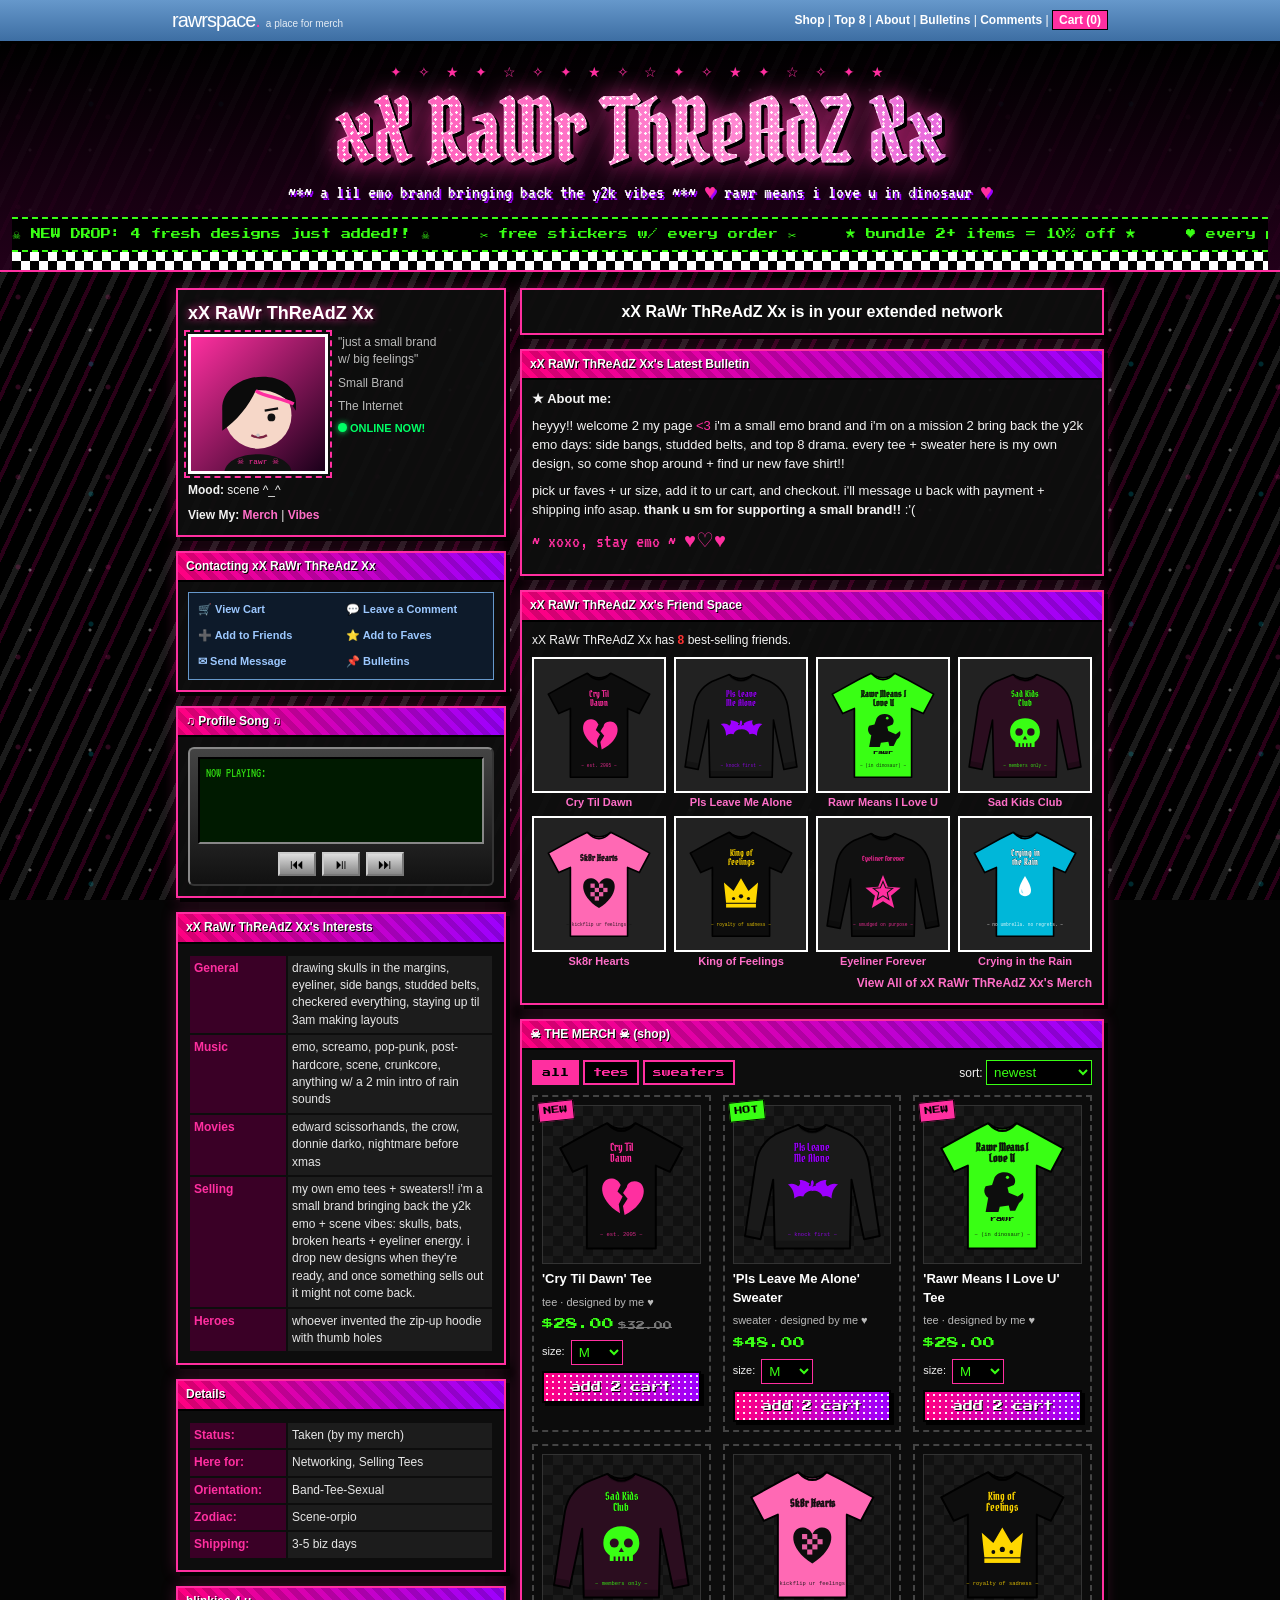
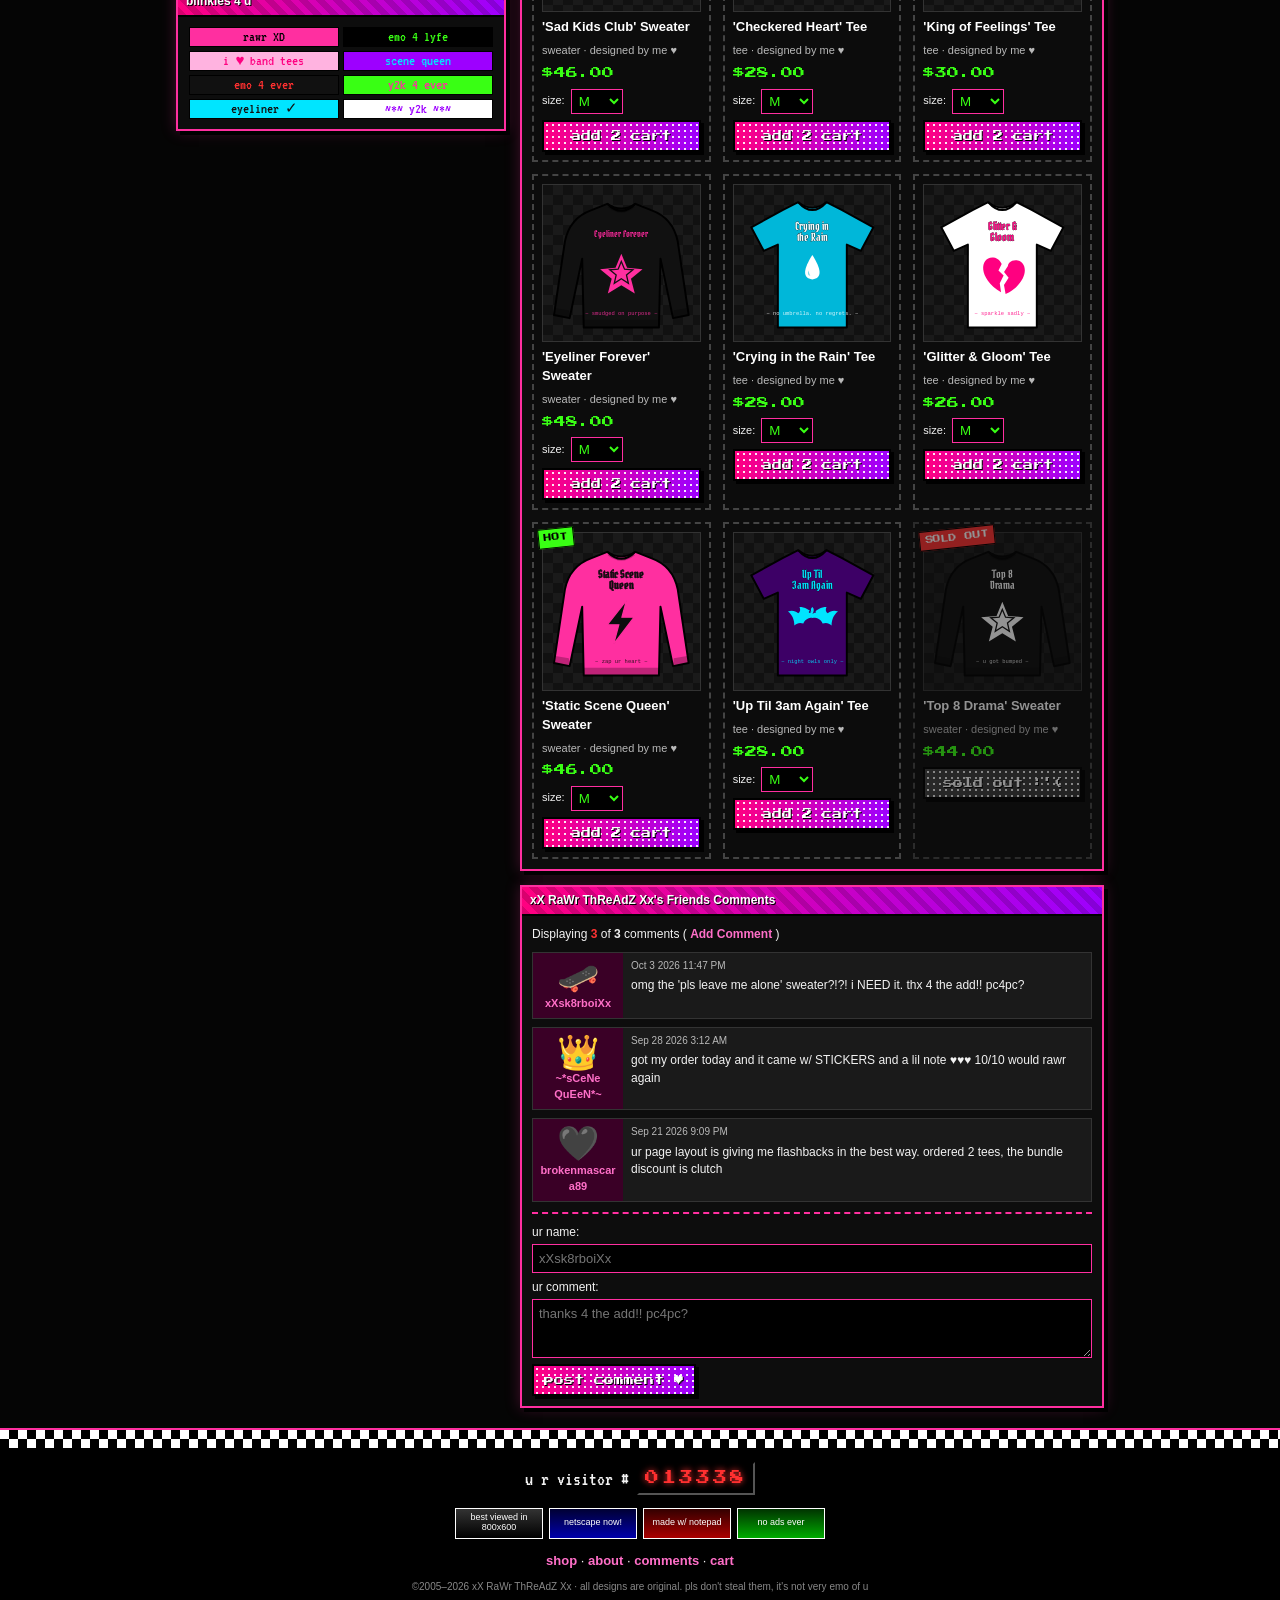
==== commit 60baa278: "Replace mustache designs with general emo designs Co-Authored-By: Claude Opus 5.5 <noreply@anthropic" ====
--- a/index.html
+++ b/index.html
@@ -3,8 +3,8 @@
 <head>
 <meta charset="UTF-8">
 <meta name="viewport" content="width=device-width, initial-scale=1.0">
-<title>xX~ RaWr ThReAdZ ~Xx :: emo mustache tees &amp; sweaters</title>
-<meta name="description" content="emo mustache tees and sweaters from RaWr ThReAdZ, the brand bringing back y2k emo. stache 4 lyfe. rawr means i mustache u.">
+<title>xX~ RaWr ThReAdZ ~Xx :: emo tees &amp; sweaters</title>
+<meta name="description" content="emo tees and sweaters from RaWr ThReAdZ, a lil brand bringing back y2k emo. rawr means i love u in dinosaur.">
 <link rel="preconnect" href="https://fonts.googleapis.com">
 <link href="https://fonts.googleapis.com/css2?family=Pirata+One&family=Press+Start+2P&family=VT323&display=swap" rel="stylesheet">
 <link rel="stylesheet" href="style.css">
@@ -32,14 +32,14 @@
 <header class="banner">
   <div class="stars-row" aria-hidden="true">✦ ✧ ★ ✦ ☆ ✧ ✦ ★ ✧ ☆ ✦ ✧ ★ ✦ ☆ ✧ ✦ ★</div>
   <h1 class="glitter-title" data-text="xX RaWr ThReAdZ Xx">xX RaWr ThReAdZ Xx</h1>
-  <p class="subtitle">~*~ a lil emo brand bringing back the y2k vibes ~*~ <span class="blink">♥</span> rawr means i mustache u <span class="blink">♥</span></p>
+  <p class="subtitle">~*~ a lil emo brand bringing back the y2k vibes ~*~ <span class="blink">♥</span> rawr means i love u in dinosaur <span class="blink">♥</span></p>
   <div class="marquee" aria-label="announcements">
     <div class="marquee-track">
-      <span>☠ NEW DROP: 4 fresh stache designs just added!! ☠</span>
+      <span>☠ NEW DROP: 4 fresh designs just added!! ☠</span>
       <span>✂ free stickers w/ every order ✂</span>
       <span>★ bundle 2+ items = 10% off ★</span>
       <span>♥ every piece printed &amp; packed w/ luv ♥</span>
-      <span>☠ NEW DROP: 4 fresh stache designs just added!! ☠</span>
+      <span>☠ NEW DROP: 4 fresh designs just added!! ☠</span>
       <span>✂ free stickers w/ every order ✂</span>
       <span>★ bundle 2+ items = 10% off ★</span>
       <span>♥ every piece printed &amp; packed w/ luv ♥</span>
@@ -70,7 +70,6 @@
             <circle cx="72" cy="72" r="3.5" fill="#111"/>
             <path d="M66 66 l12 -2" stroke="#111" stroke-width="2"/>
             <path d="M54 88 q8 4 14 0" stroke="#7a2140" stroke-width="2" fill="none"/>
-            <path d="M61 81 C 57 77, 51 78, 48 82 C 46 84, 43 84, 42 81 C 41 86, 46 89, 51 87 C 55 86, 58 85, 61 85 C 64 85, 67 86, 71 87 C 76 89, 81 86, 80 81 C 79 84, 76 84, 74 82 C 71 78, 65 77, 61 81 Z" fill="#0b0b0b"/>
             <circle cx="60" cy="88" r="1.6" fill="#c0c0c0"/>
             <path d="M30 120 C 34 100, 86 100, 90 120 Z" fill="#111"/>
             <text x="60" y="114" text-anchor="middle" font-size="7" fill="#ff2fa0" font-family="monospace">☠ rawr ☠</text>
@@ -104,7 +103,7 @@
       <div class="player">
         <div class="player-screen">
           <div class="np-label">NOW PLAYING:</div>
-          <div class="np-song"><span id="np-text">stache til dawn (acoustic version)</span></div>
+          <div class="np-song"><span id="np-text">cry til dawn (acoustic version)</span></div>
           <div class="eq" aria-hidden="true"><i></i><i></i><i></i><i></i><i></i><i></i><i></i><i></i></div>
         </div>
         <div class="player-btns">
@@ -118,11 +117,11 @@
     <section class="box" id="about">
       <h3 class="box-head">xX RaWr ThReAdZ Xx's Interests</h3>
       <table class="interests">
-        <tr><th>General</th><td>drawing mustaches on everything, eyeliner, side bangs, studded belts, checkered everything, staying up til 3am making layouts</td></tr>
+        <tr><th>General</th><td>drawing skulls in the margins, eyeliner, side bangs, studded belts, checkered everything, staying up til 3am making layouts</td></tr>
         <tr><th>Music</th><td>emo, screamo, pop-punk, post-hardcore, scene, crunkcore, anything w/ a 2 min intro of rain sounds</td></tr>
         <tr><th>Movies</th><td>edward scissorhands, the crow, donnie darko, nightmare before xmas</td></tr>
-        <tr><th>Selling</th><td>my own emo tees + sweaters!! i'm a small brand bringing back the y2k emo + scene vibes: sad lil staches, broken hearts + eyeliner energy. i drop new designs when they're ready, and once something sells out it might not come back.</td></tr>
-        <tr><th>Heroes</th><td>every guy w/ a handlebar stache + a broken heart</td></tr>
+        <tr><th>Selling</th><td>my own emo tees + sweaters!! i'm a small brand bringing back the y2k emo + scene vibes: skulls, bats, broken hearts + eyeliner energy. i drop new designs when they're ready, and once something sells out it might not come back.</td></tr>
+        <tr><th>Heroes</th><td>whoever invented the zip-up hoodie with thumb holes</td></tr>
       </table>
     </section>
 
@@ -130,8 +129,8 @@
       <h3 class="box-head">Details</h3>
       <table class="interests">
         <tr><th>Status:</th><td>Taken (by my merch)</td></tr>
-        <tr><th>Here for:</th><td>Networking, Selling Staches</td></tr>
-        <tr><th>Orientation:</th><td>Stache-Sexual</td></tr>
+        <tr><th>Here for:</th><td>Networking, Selling Tees</td></tr>
+        <tr><th>Orientation:</th><td>Band-Tee-Sexual</td></tr>
         <tr><th>Zodiac:</th><td>Scene-orpio</td></tr>
         <tr><th>Shipping:</th><td>3-5 biz days</td></tr>
       </table>
@@ -140,11 +139,11 @@
     <section class="box blinkies-box">
       <h3 class="box-head">blinkies 4 u</h3>
       <div class="blinkies">
-        <span class="blinkie b1">rawr :{D</span>
+        <span class="blinkie b1">rawr XD</span>
         <span class="blinkie b2">emo 4 lyfe</span>
-        <span class="blinkie b3">i ♥ mustaches</span>
+        <span class="blinkie b3">i ♥ band tees</span>
         <span class="blinkie b4">scene queen</span>
-        <span class="blinkie b5">stache 4 lyfe</span>
+        <span class="blinkie b5">emo 4 ever</span>
         <span class="blinkie b6">y2k 4 ever</span>
         <span class="blinkie b7">eyeliner ✓</span>
         <span class="blinkie b8">~*~ y2k ~*~</span>
@@ -164,8 +163,8 @@
       <h3 class="box-head">xX RaWr ThReAdZ Xx's Latest Bulletin</h3>
       <div class="blurb">
         <p><b>★ About me:</b></p>
-        <p>heyyy!! welcome 2 my page <span class="blink">&lt;3</span> i'm a small emo brand and i'm on a mission 2 bring back the y2k emo days: side bangs, studded belts, top 8 drama, and mustaches (obviously). every tee + sweater here is my own design, so come shop around + find ur new fave shirt!!</p>
-        <p>pick ur faves + ur size, add it to ur cart, and checkout. i'll message u back with payment + shipping info asap. <b>thank u sm for supporting a small brand!!</b> :{(</p>
+        <p>heyyy!! welcome 2 my page <span class="blink">&lt;3</span> i'm a small emo brand and i'm on a mission 2 bring back the y2k emo days: side bangs, studded belts, and top 8 drama. every tee + sweater here is my own design, so come shop around + find ur new fave shirt!!</p>
+        <p>pick ur faves + ur size, add it to ur cart, and checkout. i'll message u back with payment + shipping info asap. <b>thank u sm for supporting a small brand!!</b> :'(</p>
         <p class="sig">~ xoxo, stay emo ~ <span class="sig-hearts">♥♡♥</span></p>
       </div>
     </section>
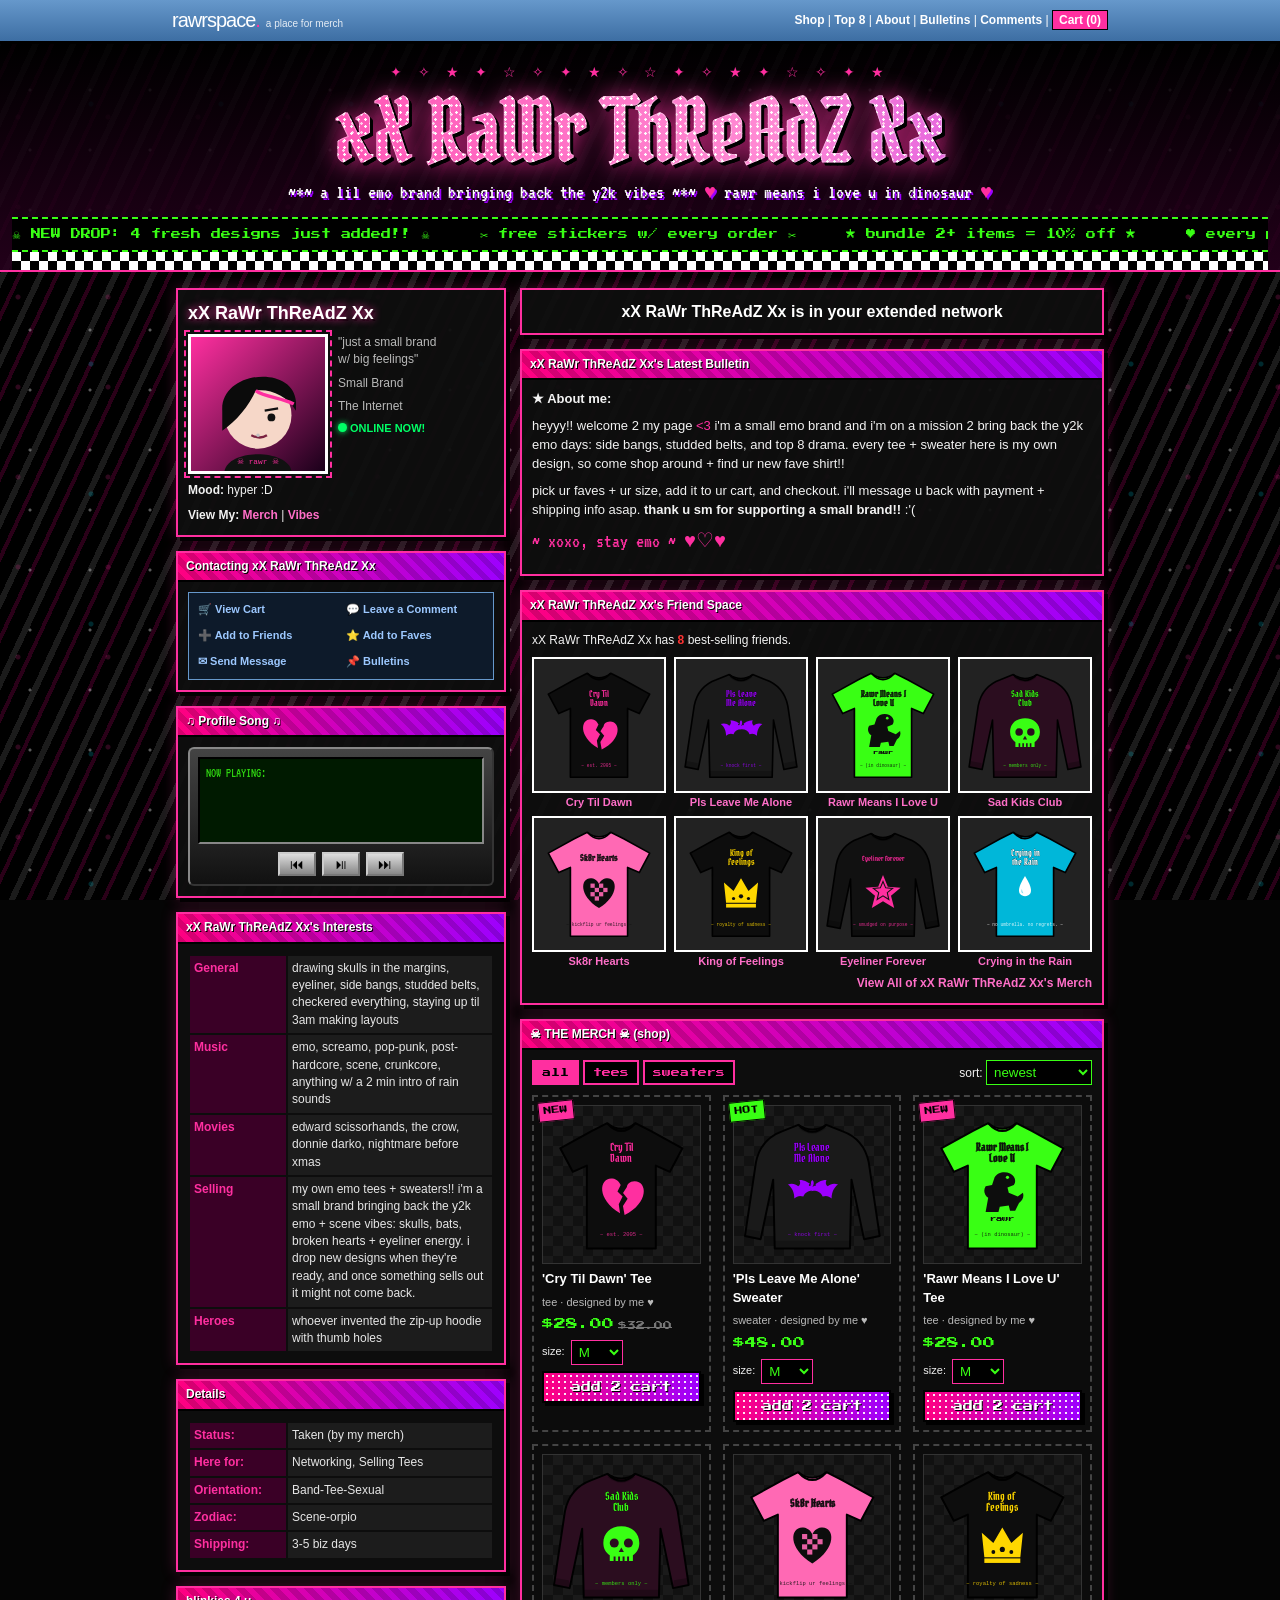
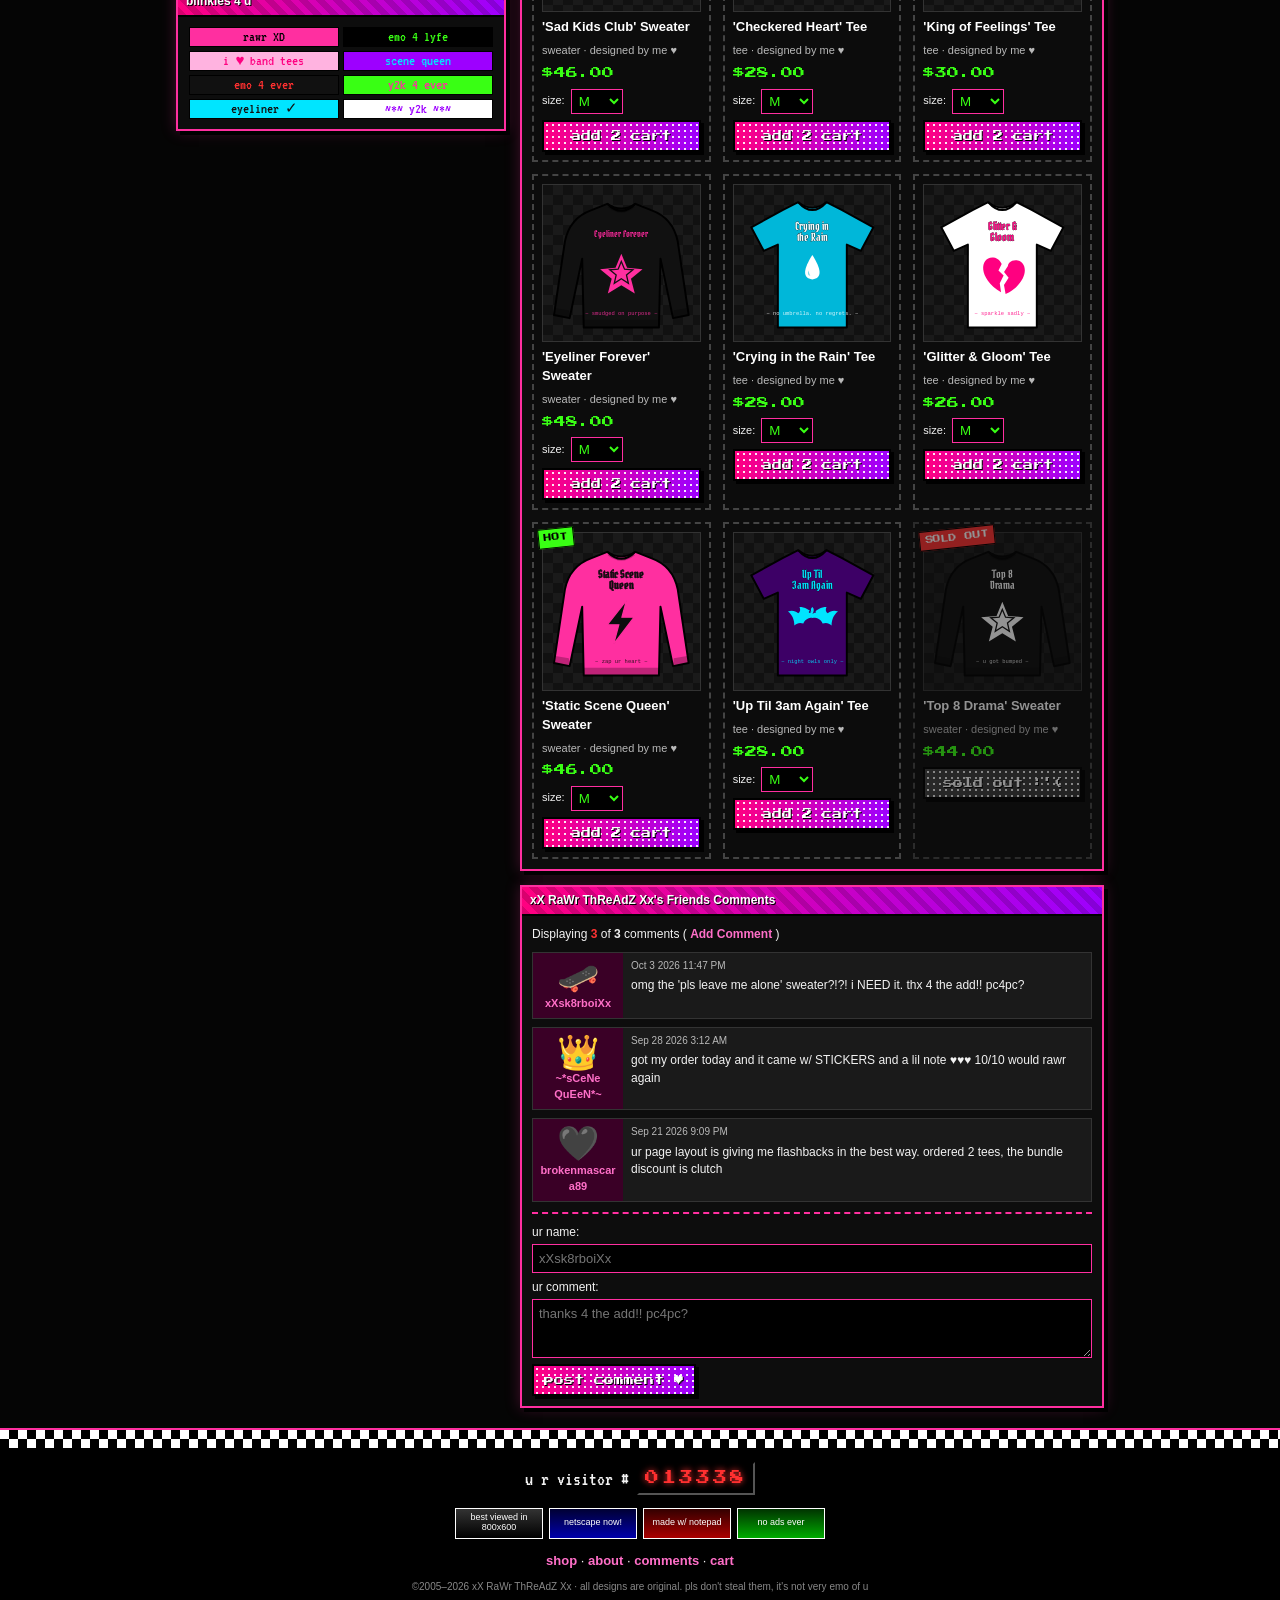
==== commit e3004df5: "Fill profile song player with MySpace-era emo + scene songs Co-Authored-By: Claude Opus 5.5 <noreply" ====
--- a/index.html
+++ b/index.html
@@ -103,7 +103,7 @@
       <div class="player">
         <div class="player-screen">
           <div class="np-label">NOW PLAYING:</div>
-          <div class="np-song"><span id="np-text">cry til dawn (acoustic version)</span></div>
+          <div class="np-song"><span id="np-text">asking alexandria - the final episode (let's change the channel)</span></div>
           <div class="eq" aria-hidden="true"><i></i><i></i><i></i><i></i><i></i><i></i><i></i><i></i></div>
         </div>
         <div class="player-btns">
